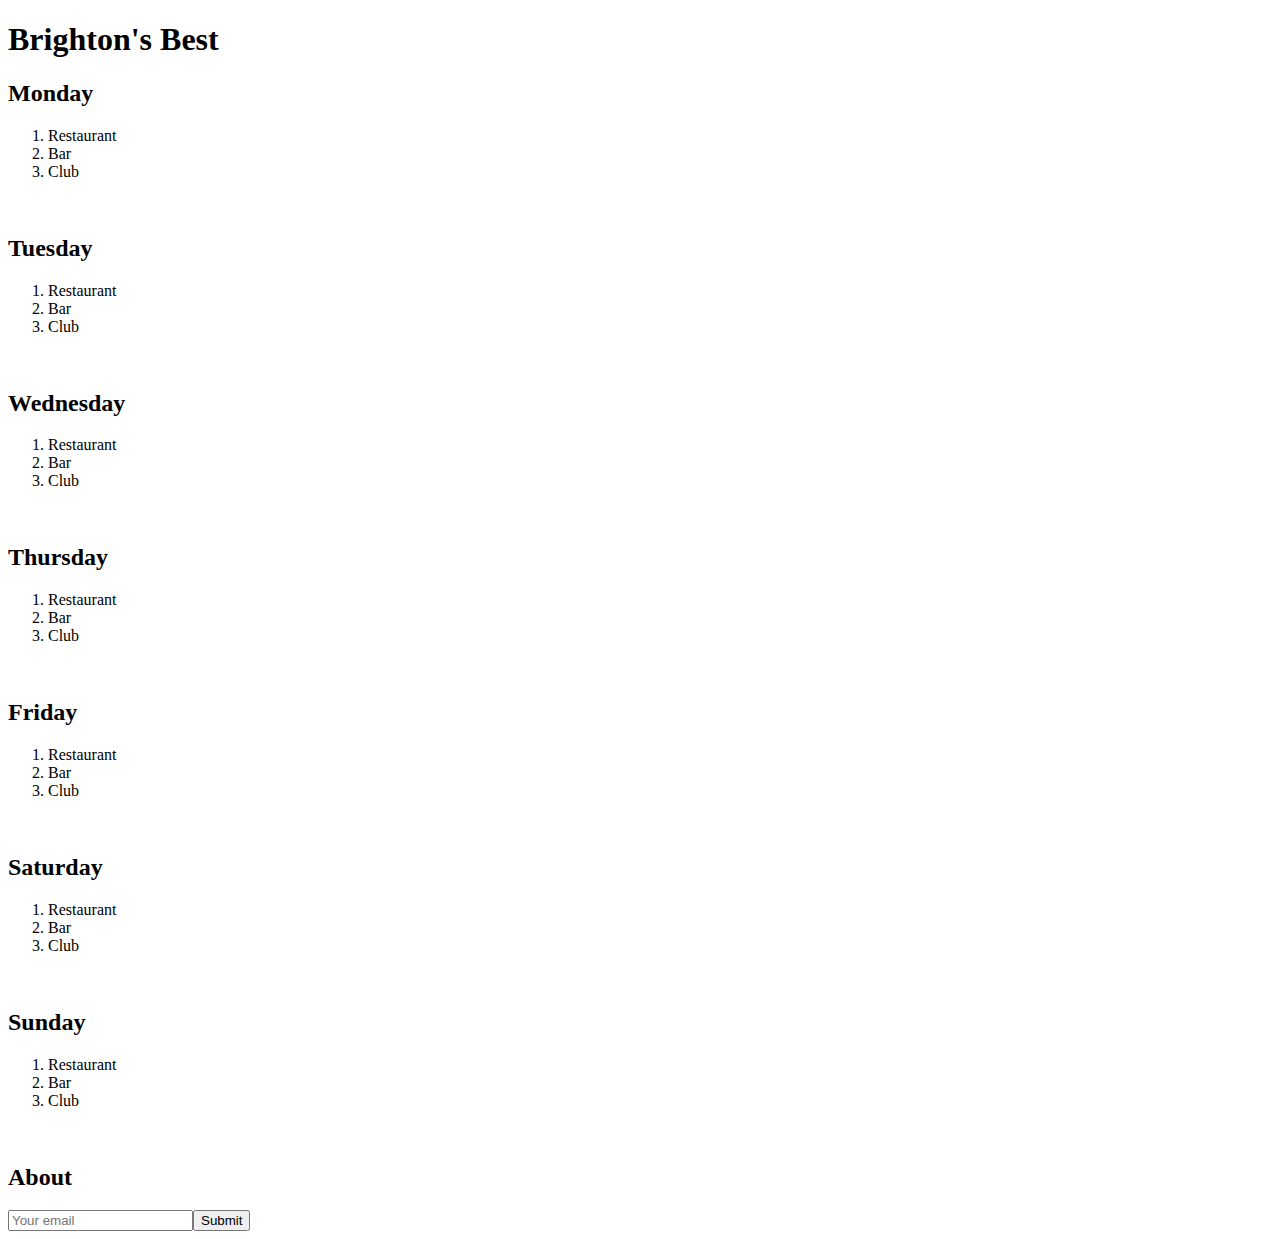
==== index.html @ 7db00dc7 "Update index.html" ====
<!DOCTYPE html>
<html>
<head>
  <title>Brighton's Best</title>
  <link rel="stylesheet" type="text/css" href="css/styles.css">
</head>

<body>
  <div>
    <h1>Brighton's Best</h1>
  </div>

  <div>
    <h2>Monday</h2>

    <ol>
      <li>Restaurant</li>
      <li id="lower">Bar</li>
      <li id="lowest">Club</li>
    </ol>

    <img src=""alt=""

  </div>

  <div>
    <h2>Tuesday</h2>

    <ol>
      <li>Restaurant</li>
      <li id="lower">Bar</li>
      <li id="lowest">Club</li>
    </ol>

    <img src=""alt=""

  </div>

  <div>
    <h2>Wednesday</h2>

    <ol>
      <li>Restaurant</li>
      <li id="lower">Bar</li>
      <li id="lowest">Club</li>
    </ol>

    <img src=""alt=""

  </div>

  <div>
    <h2>Thursday</h2>

    <ol>
      <li>Restaurant</li>
      <li id="lower">Bar</li>
      <li id="lowest">Club</li>
    </ol>

    <img src=""alt=""

  </div>

  <div>
    <h2>Friday</h2>

    <ol>
      <li>Restaurant</li>
      <li id="lower">Bar</li>
      <li id="lowest">Club</li>
    </ol>

    <img src=""alt=""

  </div>

  <div>
    <h2>Saturday</h2>

    <ol>
      <li>Restaurant</li>
      <li id="lower">Bar</li>
      <li id="lowest">Club</li>
    </ol>

    <img src=""alt=""

  </div>

  <div>
    <h2>Sunday</h2>

    <ol>
      <li>Restaurant</li>
      <li id="lower">Bar</li>
      <li id="lowest">Club</li>
    </ol>

    <img src=""alt=""

  </div>

  <div>
    <h2>About</h2>
  </div>

  <div>
    <input type="email" placeholder="Your email"><input type="submit">
  </div>
</body>
</html>
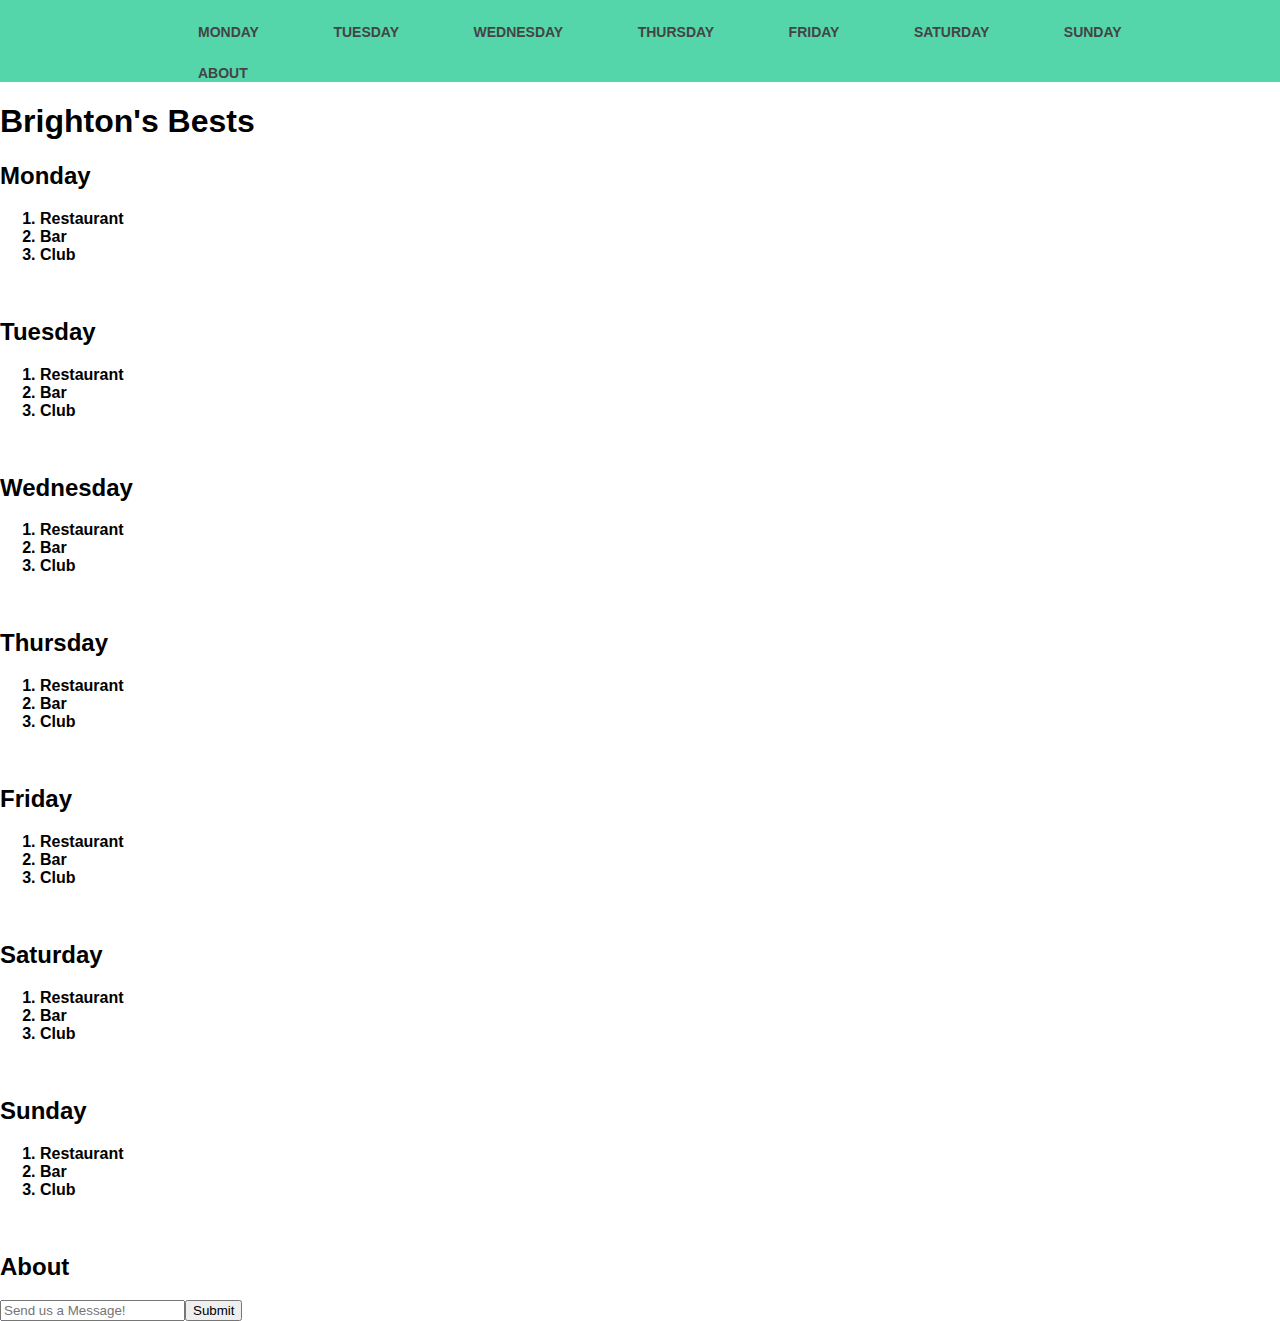
==== commit d79fff39: "Navigation bar" ====
--- a/index.html
+++ b/index.html
@@ -1,16 +1,37 @@
 <!DOCTYPE html>
 <html>
 <head>
-  <title>Brighton's Best</title>
-  <link rel="stylesheet" type="text/css" href="css/styles.css">
+  <title>Brighton's Bests</title>
+<link rel="stylesheet" type="text/css" href="css/styles.css">
+<script src="js/scripts.js"></script>
 </head>
+
+<header>
+    <div class="container">
+      <h1 class="logo"></h1>
+
+      <nav>
+        <ul>
+          <li><a href="#Monday">Monday</a></li>
+          <li><a href="#Tuesday">Tuesday</a></li>
+          <li><a href="#Wednesday">Wednesday</a></li>
+          <li><a href="#Thursday">Thursday</a></li>
+          <li><a href="#Friday">Friday</a></li>
+          <li><a href="#Saturday">Saturday</a></li>
+          <li><a href="#Sunday">Sunday</a></li>
+          <li><a href="#About">About</a></li>
+        </ul>
+      </nav>
+    </div>
+  </header>
 
 <body>
   <div>
-    <h1>Brighton's Best</h1>
+    <h1>Brighton's Bests</h1>
   </div>
 
   <div>
+    <p id="Monday">
     <h2>Monday</h2>
 
     <ol>
@@ -24,6 +45,7 @@
   </div>
 
   <div>
+    <p id="Tuesday">
     <h2>Tuesday</h2>
 
     <ol>
@@ -37,6 +59,7 @@
   </div>
 
   <div>
+    <p id="Wednesday">
     <h2>Wednesday</h2>
 
     <ol>
@@ -50,6 +73,7 @@
   </div>
 
   <div>
+    <p id="Thursday">
     <h2>Thursday</h2>
 
     <ol>
@@ -63,6 +87,7 @@
   </div>
 
   <div>
+    <p id="Friday">
     <h2>Friday</h2>
 
     <ol>
@@ -76,6 +101,7 @@
   </div>
 
   <div>
+    <p id="Saturday">
     <h2>Saturday</h2>
 
     <ol>
@@ -89,6 +115,7 @@
   </div>
 
   <div>
+    <p id="Sunday">
     <h2>Sunday</h2>
 
     <ol>
@@ -102,11 +129,12 @@
   </div>
 
   <div>
+    <p id="About">
     <h2>About</h2>
   </div>
 
   <div>
-    <input type="email" placeholder="Your email"><input type="submit">
+    <input type="Message" placeholder="Send us a Message!"><input type="submit">
   </div>
 </body>
 </html>
--- a/css/styles.css
+++ b/css/styles.css
@@ -0,0 +1,74 @@
+
+
+body {
+	margin: 0;
+	background:white;
+	font-family: 'Work Sans', sans-serif;
+	font-weight: 800;
+}
+
+.container {
+	width: 80%;
+	margin: 0 auto;
+}
+
+header {
+  background: #55d6aa;
+}
+
+header::after {
+  content: '';
+  display: table;
+  clear: both;
+}
+
+.logo {
+  float: left;
+  padding: 10px 0;
+}
+
+nav {
+  float: right;
+}
+
+nav ul {
+  margin: 0;
+  padding: 0;
+  list-style: none;
+}
+
+nav li {
+  display: inline-block;
+  margin-left: 70px;
+  padding-top: 23px;
+
+  position: relative;
+}
+
+nav a {
+  color: #444;
+  text-decoration: none;
+  text-transform: uppercase;
+  font-size: 14px;
+}
+
+nav a:hover {
+  color: #000;
+}
+
+nav a::before {
+  content: '';
+  display: block;
+  height: 5px;
+  background-color: #444;
+
+  position: absolute;
+  top: 0;
+  width: 0%;
+
+  transition: all ease-in-out 250ms;
+}
+
+nav a:hover::before {
+  width: 100%;
+}
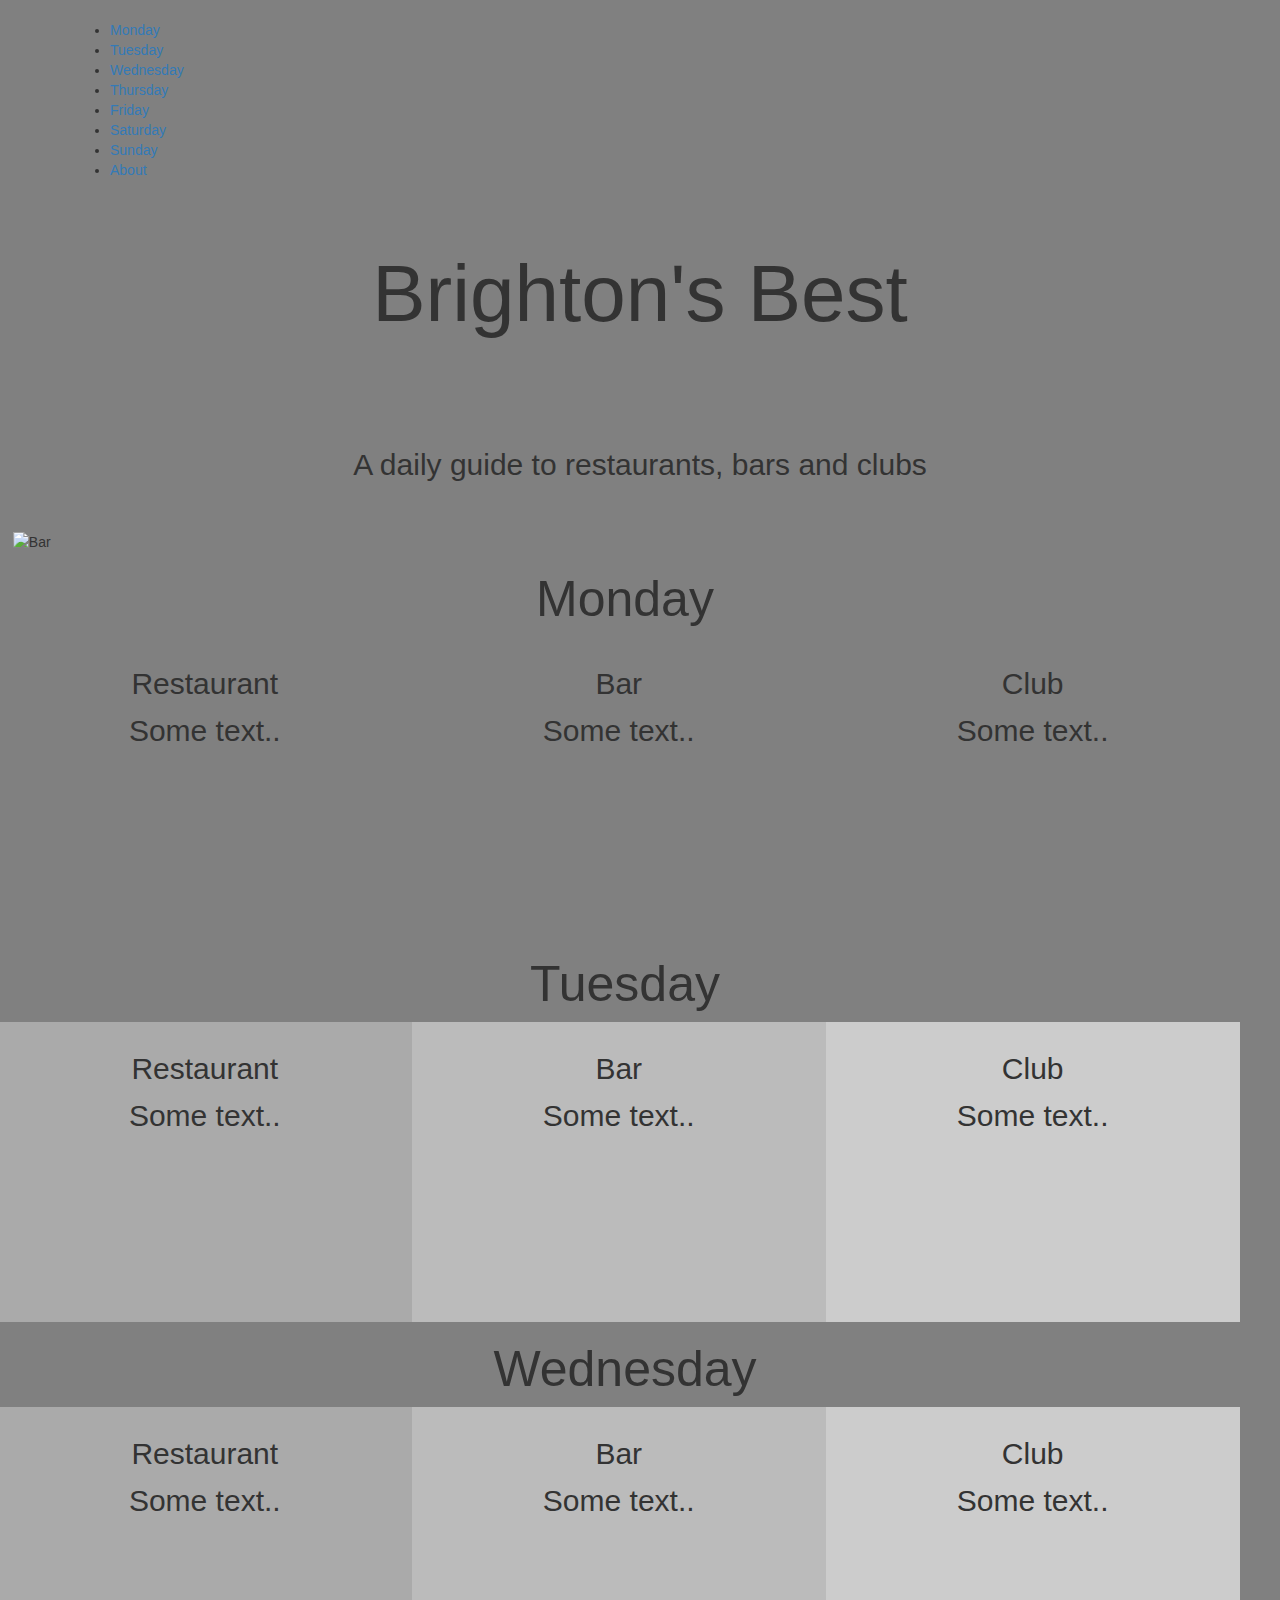
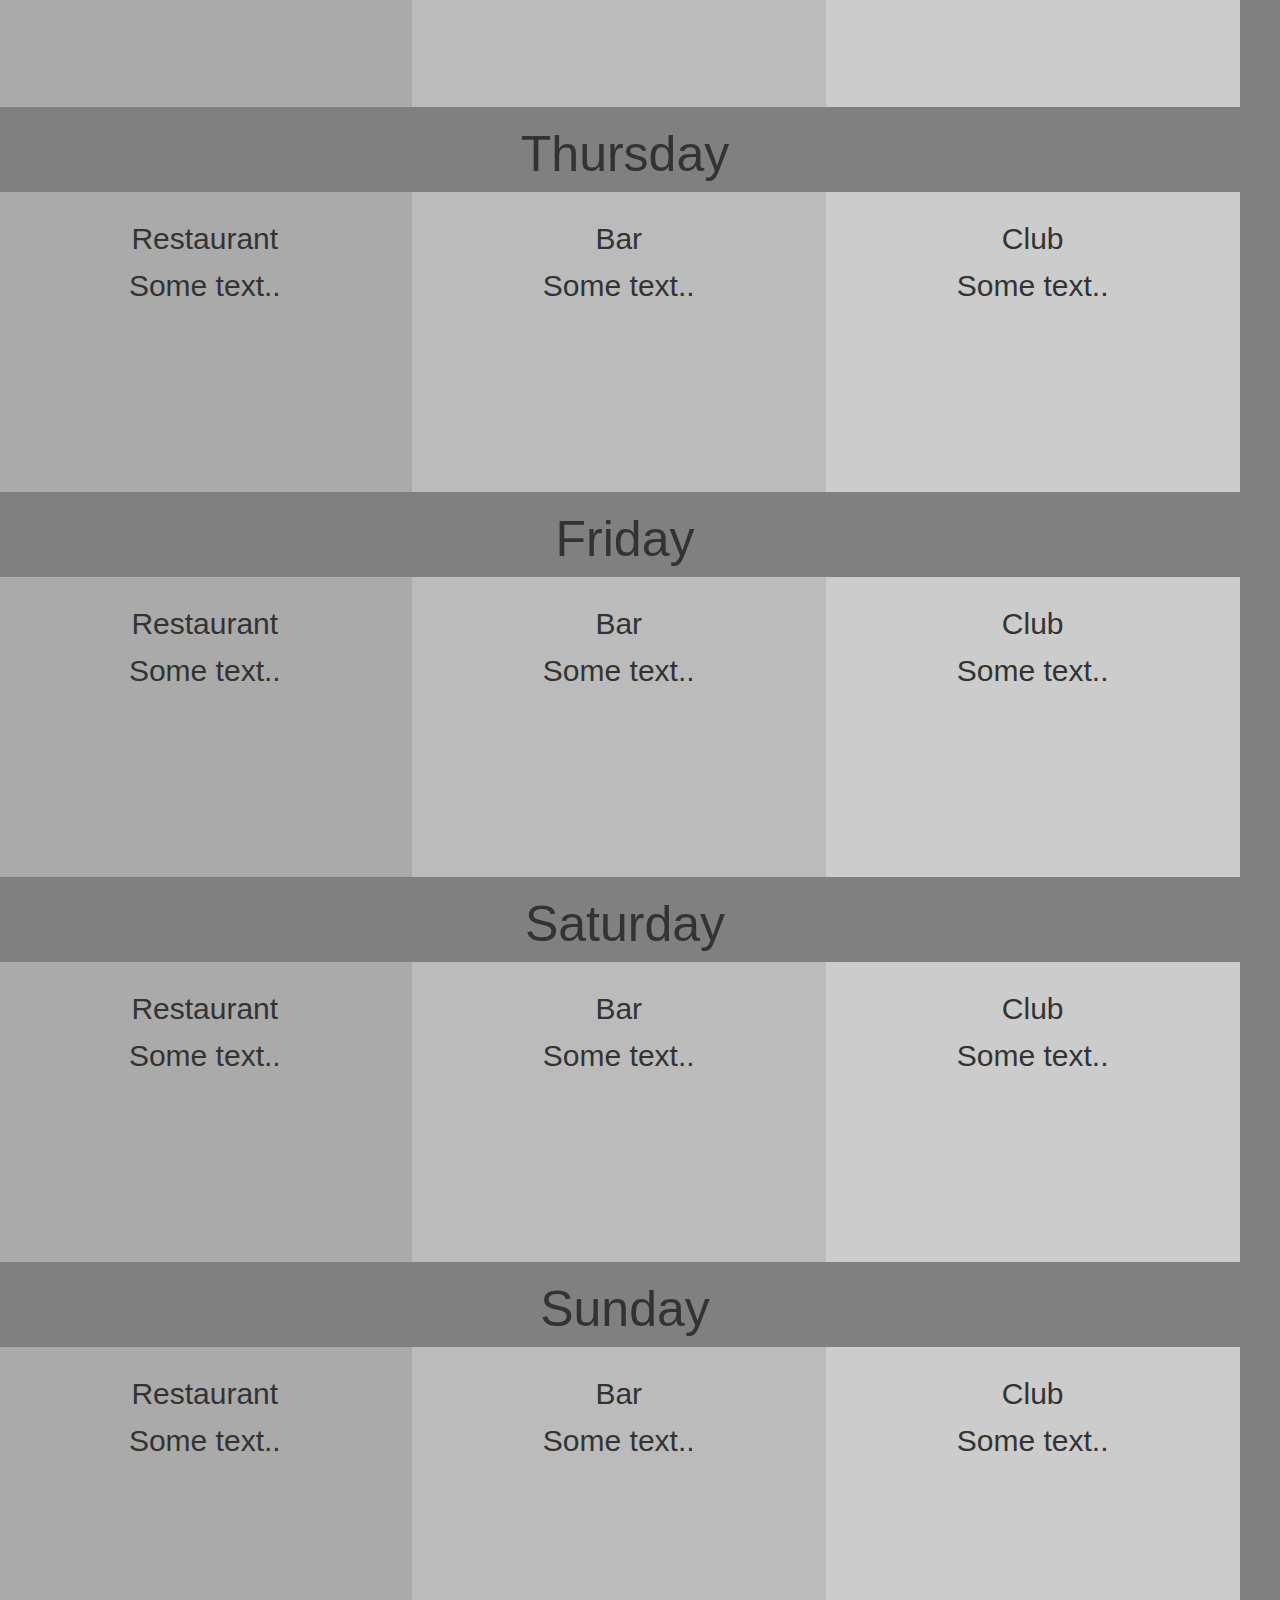
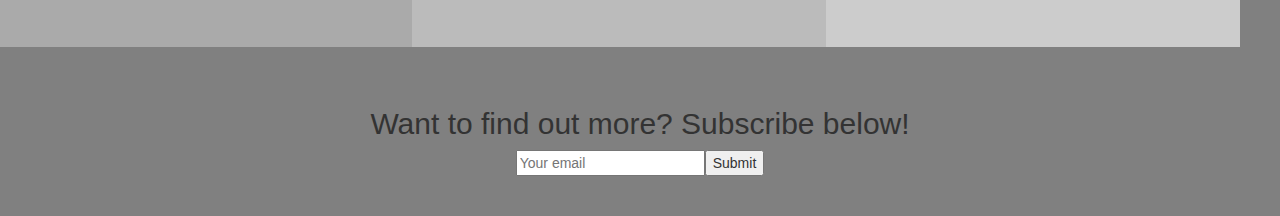
==== commit f2e9458e: "Newest html and css" ====
--- a/index.html
+++ b/index.html
@@ -1,10 +1,6 @@
 <!DOCTYPE html>
+<html lang="en">
 <html>
-<head>
-  <title>Brighton's Bests</title>
-<link rel="stylesheet" type="text/css" href="css/styles.css">
-<script src="js/scripts.js"></script>
-</head>
 
 <header>
     <div class="container">
@@ -25,116 +21,152 @@
     </div>
   </header>
 
+
+<head>
+  <title>Brighton's Daily Guide</title>
+  <meta charset="utf-8">
+  <meta name="viewport" content="width=device-width, initial-scale=1">
+  <link rel="stylesheet" href="https://maxcdn.bootstrapcdn.com/bootstrap/3.4.0/css/bootstrap.min.css">
+  <script src="https://ajax.googleapis.com/ajax/libs/jquery/3.3.1/jquery.min.js"></script>
+  <script src="https://maxcdn.bootstrapcdn.com/bootstrap/3.4.0/js/bootstrap.min.js"></script>
+  <link rel="stylesheet" type="text/css" href="css/style.css">
+</head>
+
 <body>
-  <div>
-    <h1>Brighton's Bests</h1>
+  <div class="container-fluid bg-1 text-center">
+    <h1>Brighton's Best</h1>
   </div>
 
-  <div>
-    <p id="Monday">
-    <h2>Monday</h2>
-
-    <ol>
-      <li>Restaurant</li>
-      <li id="lower">Bar</li>
-      <li id="lowest">Club</li>
-    </ol>
-
-    <img src=""alt=""
-
-  </div>
-
-  <div>
-    <p id="Tuesday">
-    <h2>Tuesday</h2>
-
-    <ol>
-      <li>Restaurant</li>
-      <li id="lower">Bar</li>
-      <li id="lowest">Club</li>
-    </ol>
-
-    <img src=""alt=""
-
-  </div>
-
-  <div>
-    <p id="Wednesday">
-    <h2>Wednesday</h2>
-
-    <ol>
-      <li>Restaurant</li>
-      <li id="lower">Bar</li>
-      <li id="lowest">Club</li>
-    </ol>
-
-    <img src=""alt=""
-
-  </div>
-
-  <div>
-    <p id="Thursday">
-    <h2>Thursday</h2>
-
-    <ol>
-      <li>Restaurant</li>
-      <li id="lower">Bar</li>
-      <li id="lowest">Club</li>
-    </ol>
-
-    <img src=""alt=""
-
-  </div>
-
-  <div>
-    <p id="Friday">
-    <h2>Friday</h2>
-
-    <ol>
-      <li>Restaurant</li>
-      <li id="lower">Bar</li>
-      <li id="lowest">Club</li>
-    </ol>
-
-    <img src=""alt=""
-
-  </div>
-
-  <div>
-    <p id="Saturday">
-    <h2>Saturday</h2>
-
-    <ol>
-      <li>Restaurant</li>
-      <li id="lower">Bar</li>
-      <li id="lowest">Club</li>
-    </ol>
-
-    <img src=""alt=""
-
-  </div>
-
-  <div>
-    <p id="Sunday">
-    <h2>Sunday</h2>
-
-    <ol>
-      <li>Restaurant</li>
-      <li id="lower">Bar</li>
-      <li id="lowest">Club</li>
-    </ol>
-
-    <img src=""alt=""
-
-  </div>
-
-  <div>
-    <p id="About">
-    <h2>About</h2>
-  </div>
-
-  <div>
-    <input type="Message" placeholder="Send us a Message!"><input type="submit">
+  <div class="container-fluid bg-1 text-center">
+    <h2>A daily guide to restaurants, bars and clubs</h2>
   </div>
 </body>
+
+<img src="https://cdn.venuescanner.com/photos/med_71a099450a7f4181f0bca246913ffb4d.jpg" alt="Bar">
+
+<div class="row">
+  <h3>Monday</h3>
+  <p id="Monday">
+      <div class="column" style="background-image: url(https://img.static-bookatable.com/polpo-brighton-1.jpg?id=70a98840b142f3fd6f85bf8ef59168d5.jpg&404=bat2/404-restaurant.jpg&width=600&height=400&scale=both&mode=crop);">
+        <h2>Restaurant</h2>
+        <p>Some text..</p>
+      </div>
+      <div class="column" style="background-image: url(https://media-cdn.tripadvisor.com/media/photo-s/07/b7/d3/da/yes-mash-tun.jpg);">
+        <h2>Bar</h2>
+        <p>Some text..</p>
+      </div>
+      <div class="column" style="background-image: url(https://www.coalitionbrighton.com/media/168761/img_823316-watermarked.jpg);">
+        <h2>Club</h2>
+        <p>Some text..</p>
+      </div>
+    </div>
+
+    <div class="row">
+      <h3>Tuesday</h3>
+      <p id="Tuesday">
+          <div class="column" style="background-color:#aaa;">
+            <h2>Restaurant</h2>
+            <p>Some text..</p>
+          </div>
+          <div class="column" style="background-color:#bbb;">
+            <h2>Bar</h2>
+            <p>Some text..</p>
+          </div>
+          <div class="column" style="background-color:#ccc;">
+            <h2>Club</h2>
+            <p>Some text..</p>
+          </div>
+        </div>
+
+        <div class="row">
+          <h3>Wednesday</h3>
+          <p id="Wednesday">
+              <div class="column" style="background-color:#aaa;">
+                <h2>Restaurant</h2>
+                <p>Some text..</p>
+              </div>
+              <div class="column" style="background-color:#bbb;">
+                <h2>Bar</h2>
+                <p>Some text..</p>
+              </div>
+              <div class="column" style="background-color:#ccc;">
+                <h2>Club</h2>
+                <p>Some text..</p>
+              </div>
+            </div>
+
+            <div class="row">
+              <h3>Thursday</h3>
+              <p id="Thursday">
+                  <div class="column" style="background-color:#aaa;">
+                    <h2>Restaurant</h2>
+                    <p>Some text..</p>
+                  </div>
+                  <div class="column" style="background-color:#bbb;">
+                    <h2>Bar</h2>
+                    <p>Some text..</p>
+                  </div>
+                  <div class="column" style="background-color:#ccc;">
+                    <h2>Club</h2>
+                    <p>Some text..</p>
+                  </div>
+                </div>
+
+                <div class="row">
+                  <h3>Friday</h3>
+                  <p id="Friday">
+                      <div class="column" style="background-color:#aaa;">
+                        <h2>Restaurant</h2>
+                        <p>Some text..</p>
+                      </div>
+                      <div class="column" style="background-color:#bbb;">
+                        <h2>Bar</h2>
+                        <p>Some text..</p>
+                      </div>
+                      <div class="column" style="background-color:#ccc;">
+                        <h2>Club</h2>
+                        <p>Some text..</p>
+                      </div>
+                    </div>
+
+                    <div class="row">
+                      <h3>Saturday</h3>
+                      <p id="Saturday">
+                          <div class="column" style="background-color:#aaa;">
+                            <h2>Restaurant</h2>
+                            <p>Some text..</p>
+                          </div>
+                          <div class="column" style="background-color:#bbb;">
+                            <h2>Bar</h2>
+                            <p>Some text..</p>
+                          </div>
+                          <div class="column" style="background-color:#ccc;">
+                            <h2>Club</h2>
+                            <p>Some text..</p>
+                          </div>
+                        </div>
+
+                        <div class="row">
+                          <h3>Sunday</h3>
+                          <p id="Sunday">
+                              <div class="column" style="background-color:#aaa;">
+                                <h2>Restaurant</h2>
+                                <p>Some text..</p>
+                              </div>
+                              <div class="column" style="background-color:#bbb;">
+                                <h2>Bar</h2>
+                                <p>Some text..</p>
+                              </div>
+                              <div class="column" style="background-color:#ccc;">
+                                <h2>Club</h2>
+                                <p>Some text..</p>
+                              </div>
+                            </div>
+
+<div class="container-fluid bg-1 text-center">
+  <h2>Want to find out more? Subscribe below!</h2>
+
+  <input type="email" placeholder="Your email"><input type="submit">
+</div>
+</body>
 </html>
--- a/css/style.css
+++ b/css/style.css
@@ -0,0 +1,120 @@
+
+body {
+  background-color: gray;
+}
+
+.container-fluid {
+  padding: 40px 50px;
+}
+
+img {
+  width: 100%;
+}
+
+h1 {
+  font-family: arial;
+  font-size: 80px;
+}
+
+h3 {
+  font-size: 50px;
+}
+
+.row {
+  font-size: 30px;
+  text-align: center;
+  width: 100%;
+}
+
+body{
+	margin-left:1%;
+	margin-right: 1%;
+}
+
+.column {
+  float: left;
+  width: 33%;
+  padding: 10px;
+  height: 300px;
+  background-size: contain;
+}
+
+@media screen and (max-width: 600px) {
+  .column {
+    width: 100%;
+  }
+
+
+
+  body {
+  	margin: 0;
+  	background: #222;
+  	font-family: 'Work Sans', sans-serif;
+  	font-weight: 800;
+  }
+
+  .container {
+  	width: 80%;
+  	margin: 0 auto;
+  }
+
+  header {
+    background: #55d6aa;
+  }
+
+  header::after {
+    content: '';
+    display: table;
+    clear: both;
+  }
+
+  .logo {
+    float: left;
+    padding: 10px 0;
+  }
+
+  nav {
+    float: right;
+  }
+
+  nav ul {
+    margin: 0;
+    padding: 0;
+    list-style: none;
+  }
+
+  nav li {
+    display: inline-block;
+    margin-left: 70px;
+    padding-top: 23px;
+
+    position: relative;
+  }
+
+  nav a {
+    color: #444;
+    text-decoration: none;
+    text-transform: uppercase;
+    font-size: 14px;
+  }
+
+  nav a:hover {
+    color: #000;
+  }
+
+  nav a::before {
+    content: '';
+    display: block;
+    height: 5px;
+    background-color: #444;
+
+    position: absolute;
+    top: 0;
+    width: 0%;
+
+    transition: all ease-in-out 250ms;
+  }
+
+  nav a:hover::before {
+    width: 100%;
+  }
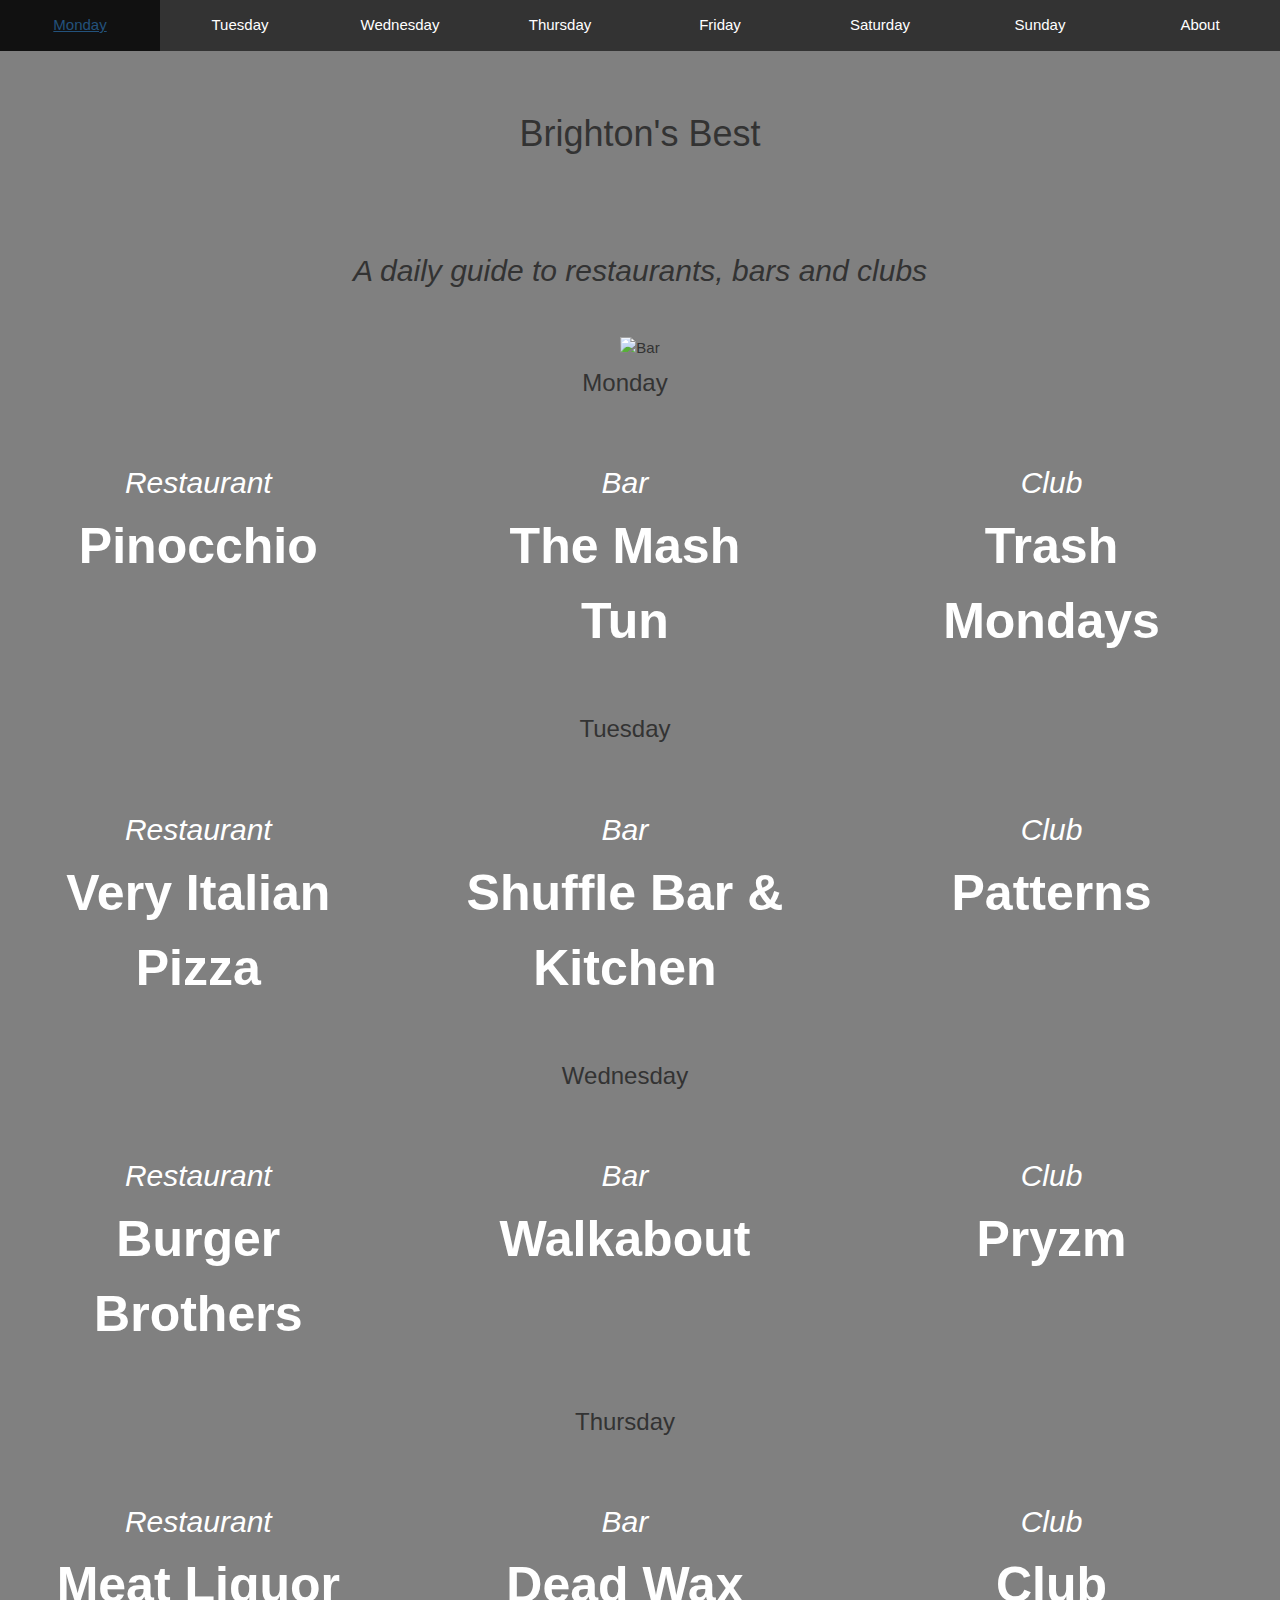
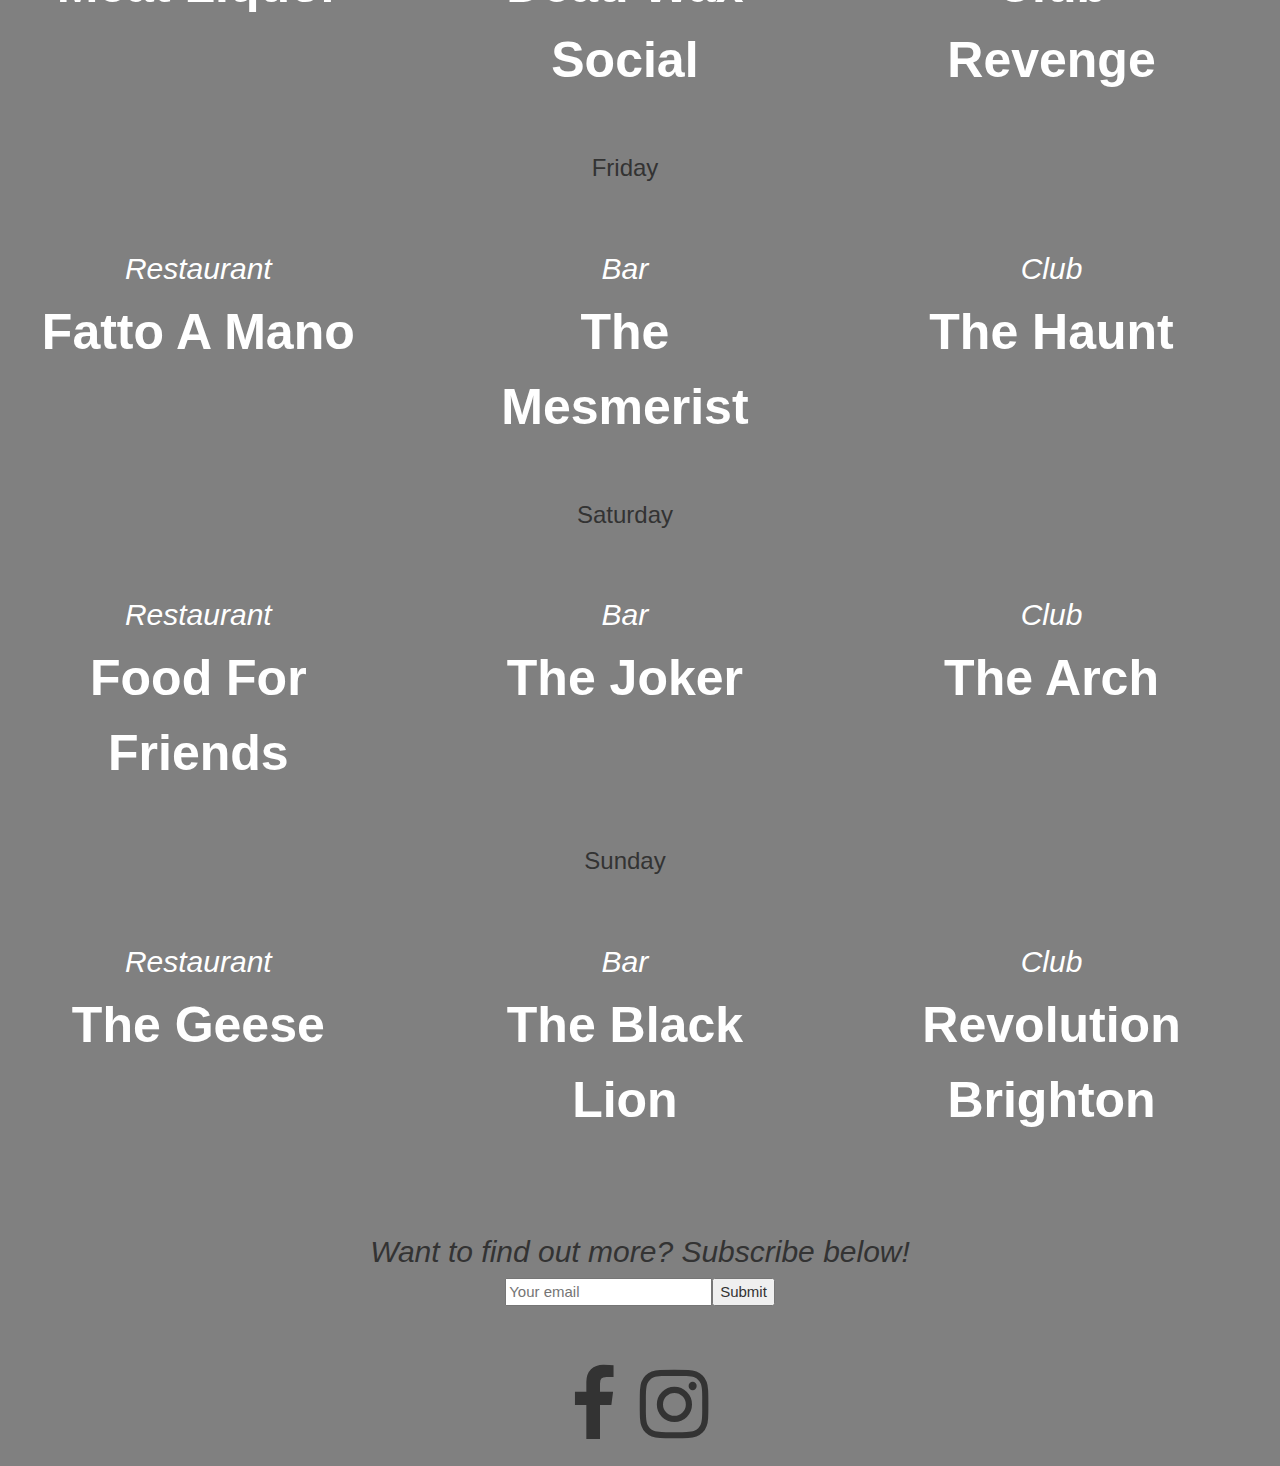
==== commit 70962493: "Final" ====
--- a/index.html
+++ b/index.html
@@ -3,33 +3,34 @@
 <html>
 
 <header>
-    <div class="container">
-      <h1 class="logo"></h1>
 
-      <nav>
-        <ul>
-          <li><a href="#Monday">Monday</a></li>
-          <li><a href="#Tuesday">Tuesday</a></li>
-          <li><a href="#Wednesday">Wednesday</a></li>
-          <li><a href="#Thursday">Thursday</a></li>
-          <li><a href="#Friday">Friday</a></li>
-          <li><a href="#Saturday">Saturday</a></li>
-          <li><a href="#Sunday">Sunday</a></li>
-          <li><a href="#About">About</a></li>
-        </ul>
-      </nav>
+  <div class="heading">
+    <div class="nav">
+      <ul>
+        <li><a href="#Monday">Monday</a></li>
+        <li><a href="#Tuesday">Tuesday</a></li>
+        <li><a href="#Wednesday">Wednesday</a></li>
+        <li><a href="#Thursday">Thursday</a></li>
+        <li><a href="#Friday">Friday</a></li>
+        <li><a href="#Saturday">Saturday</a></li>
+        <li><a href="#Sunday">Sunday</a></li>
+        <li><a href="about.html">About</a></li>
+      </ul>
     </div>
-  </header>
+  </div>
 
+</header>
 
 <head>
   <title>Brighton's Daily Guide</title>
+
   <meta charset="utf-8">
   <meta name="viewport" content="width=device-width, initial-scale=1">
   <link rel="stylesheet" href="https://maxcdn.bootstrapcdn.com/bootstrap/3.4.0/css/bootstrap.min.css">
   <script src="https://ajax.googleapis.com/ajax/libs/jquery/3.3.1/jquery.min.js"></script>
   <script src="https://maxcdn.bootstrapcdn.com/bootstrap/3.4.0/js/bootstrap.min.js"></script>
-  <link rel="stylesheet" type="text/css" href="css/style.css">
+  <link rel="stylesheet" type="text/css" href="css/styles.css">
+<link rel="stylesheet" href="https://www.w3schools.com/w3css/4/w3.css">
 </head>
 
 <body>
@@ -40,133 +41,147 @@
   <div class="container-fluid bg-1 text-center">
     <h2>A daily guide to restaurants, bars and clubs</h2>
   </div>
-</body>
 
-<img src="https://cdn.venuescanner.com/photos/med_71a099450a7f4181f0bca246913ffb4d.jpg" alt="Bar">
 
-<div class="row">
-  <h3>Monday</h3>
-  <p id="Monday">
-      <div class="column" style="background-image: url(https://img.static-bookatable.com/polpo-brighton-1.jpg?id=70a98840b142f3fd6f85bf8ef59168d5.jpg&404=bat2/404-restaurant.jpg&width=600&height=400&scale=both&mode=crop);">
+  <img src="https://cdn.venuescanner.com/photos/med_71a099450a7f4181f0bca246913ffb4d.jpg" alt="Bar">
+
+
+
+  <div class="row">
+    <h3>Monday</h3>
+    <p id="Monday">
+      <div class="w3-hover-grayscale column" style="background-image: url(https://img.static-bookatable.com/polpo-brighton-1.jpg?id=70a98840b142f3fd6f85bf8ef59168d5.jpg&404=bat2/404-restaurant.jpg&width=600&height=400&scale=both&mode=crop);">
         <h2>Restaurant</h2>
-        <p>Some text..</p>
+        <a href="https://www.pinocchio.co.uk/" target="_blank">Pinocchio</a>
       </div>
-      <div class="column" style="background-image: url(https://media-cdn.tripadvisor.com/media/photo-s/07/b7/d3/da/yes-mash-tun.jpg);">
+
+      <div class="w3-hover-grayscale column" style="background-image: url(https://media-cdn.tripadvisor.com/media/photo-s/07/b7/d3/da/yes-mash-tun.jpg);">
         <h2>Bar</h2>
-        <p>Some text..</p>
+        <a href="https://www.mashtun.pub" target="_blank">The Mash Tun</a>
       </div>
-      <div class="column" style="background-image: url(https://www.coalitionbrighton.com/media/168761/img_823316-watermarked.jpg);">
+
+      <div class="w3-hover-grayscale column" style="background-image: url(https://www.coalitionbrighton.com/media/168761/img_823316-watermarked.jpg);">
         <h2>Club</h2>
-        <p>Some text..</p>
+        <a href="https://www.coalitionbrighton.com/" target="_blank">Trash Mondays</a>
       </div>
     </div>
 
     <div class="row">
       <h3>Tuesday</h3>
       <p id="Tuesday">
-          <div class="column" style="background-color:#aaa;">
+        <div class="w3-hover-grayscale column" style="background-image: url(https://media-cdn.tripadvisor.com/media/photo-s/0f/61/04/8e/20170521-192103-largejpg.jpg);">
+          <h2>Restaurant</h2>
+          <a href="http://pizzavip.co.uk" target="_blank">Very Italian Pizza</a>
+        </div>
+        <div class="w3-hover-grayscale column" style="background-image: url(http://www.theshufflebar.co.uk/images/backgrounds/08.jpg);">
+          <h2>Bar</h2>
+          <a href="http://www.theshufflebar.co.uk" target="blank">Shuffle Bar & Kitchen</a>
+        </div>
+        <div class="w3-hover-grayscale column" style="background-image: url(http://patternsbrighton.com/wp-content/uploads/2017/03/patterns-launch-high-res-83.jpg);">
+          <h2>Club</h2>
+          <a href="http://patternsbrighton.com" target="blank">Patterns</a>
+        </div>
+      </div>
+
+      <div class="row">
+        <h3>Wednesday</h3>
+        <p id="Wednesday">
+          <div class="w3-hover-grayscale column" style="background-image: url(https://mk0restaurantsbkd2xc.kinstacdn.com/wp-content/uploads/2017/10/BUrger_Brothers_pulled_pork_credit_BB_facebook.jpg);">
             <h2>Restaurant</h2>
-            <p>Some text..</p>
+            <a href="https://www.facebook.com/burgerbrothersbrighton/" target="blank">Burger Brothers</a>
           </div>
-          <div class="column" style="background-color:#bbb;">
+          <div class="w3-hover-grayscale column" style="background-image: url(https://c8.alamy.com/comp/ET7E19/a-bar-the-walkabout-pub-in-west-street-brighton-picture-by-james-boardman-ET7E19.jpg);">
             <h2>Bar</h2>
-            <p>Some text..</p>
+            <a href="https://www.walkaboutbars.co.uk/venues/brighton" target="blank">Walkabout</a>
           </div>
-          <div class="column" style="background-color:#ccc;">
+          <div class="w3-hover-grayscale column" style="background-image: url(https://media-cdn.tripadvisor.com/media/photo-s/0b/0e/a6/7c/new-york-disco-room.jpg);">
             <h2>Club</h2>
-            <p>Some text..</p>
+            <a href="https://www.pryzm.co.uk/brighton" target="blank">Pryzm</a>
           </div>
         </div>
 
         <div class="row">
-          <h3>Wednesday</h3>
-          <p id="Wednesday">
-              <div class="column" style="background-color:#aaa;">
+          <h3>Thursday</h3>
+          <p id="Thursday">
+            <div class="w3-hover-grayscale column" style="background-image: url(https://static.designmynight.com/uploads/2015/09/meatliq-brighton-2-optimised.jpg);">
+              <h2>Restaurant</h2>
+              <a href="https://meatliquor.com/restaurant/meatliquor-brighton/" target="blank">Meat Liquor</a>
+            </div>
+            <div class="w3-hover-grayscale column" style="background-image: url(http://farm2.static.flickr.com/1680/24008227933_bf2b5b6854.jpg);">
+              <h2>Bar</h2>
+              <a href="https://www.deadwaxsocial.pub/" target="blank">Dead Wax Social</a>
+            </div>
+            <div class="w3-hover-grayscale column" style="background-image: url(https://www.plummer-parsons.co.uk/sites/www.plummer-parsons.co.uk/files/images/revenge-brighton.png);">
+              <h2>Club</h2>
+              <a href="https://www.revenge.co.uk/" target="blank">Club Revenge</a>
+            </div>
+          </div>
+
+          <div class="row">
+            <h3>Friday</h3>
+            <p id="Friday">
+              <div class="w3-hover-grayscale column" style="background-image: url(https://www.fattoamanopizza.com/wp-content/uploads/2018/07/fatto-a-mano-central-brighton-pizzeria-location-pizza-north-laine-600x458.jpg);">
                 <h2>Restaurant</h2>
-                <p>Some text..</p>
+                <a href="https://www.facebook.com/burgerbrothersbrighton/" target="blank">Fatto A Mano</a>
               </div>
-              <div class="column" style="background-color:#bbb;">
+              <div class="w3-hover-grayscale column" style="background-image: url(http://www.redspottedhanky.com/images/2457/original/mesmerist-3.jpg)">
                 <h2>Bar</h2>
-                <p>Some text..</p>
+                <a href="https://www.mesmerist.pub/" target="blank">The Mesmerist</a>
               </div>
-              <div class="column" style="background-color:#ccc;">
+              <div class="w3-hover-grayscale column" style="background-image: url(https://www.native.fm/uploads/venue/5abb9ddc85748.jpg);">
                 <h2>Club</h2>
-                <p>Some text..</p>
+                <a href="https://www.thehauntbrighton.co.uk/" target="blank">The Haunt</a>
               </div>
             </div>
 
             <div class="row">
-              <h3>Thursday</h3>
-              <p id="Thursday">
-                  <div class="column" style="background-color:#aaa;">
+              <h3>Saturday</h3>
+              <p id="Saturday">
+                <div class="w3-hover-grayscale column" style="background-image: url(https://media-cdn.tripadvisor.com/media/photo-s/0b/a1/77/46/food-for-friends-at-night.jpg);">
+                  <h2>Restaurant</h2>
+                  <a href="https://www.foodforfriends.com/" target="blank">Food For Friends</a>
+                </div>
+                <div class="w3-hover-grayscale column" style="background-image: url(https://media-cdn.tripadvisor.com/media/photo-s/10/ea/5c/61/the-joker-brighton.jpg);">
+                  <h2>Bar</h2>
+                  <a href="http://www.thejokerbrighton.com/"target="blank">The Joker</a>
+                </div>
+                <div class="w3-hover-grayscale column" style="background-image: url(https://www.decodedmagazine.com/wp-content/uploads/2015/02/Audio-3-Custom.jpg);">
+                  <h2>Club</h2>
+                  <a href="https://thearch.club/" target="blank">The Arch</a>
+                </div>
+              </div>
+
+              <div class="row">
+                <h3>Sunday</h3>
+                <p id="Sunday">
+                  <div class="w3-hover-grayscale column" style="background-image: url(http://www.manchestersfinest.com/wp-content/uploads/2017/05/refuge-roast-platter.jpg);">
                     <h2>Restaurant</h2>
-                    <p>Some text..</p>
+                    <a href="https://thegeesebrighton.com/" target="blank">The Geese</a>
                   </div>
-                  <div class="column" style="background-color:#bbb;">
+                  <div class="w3-hover-grayscale column" style="background-image: url(https://static1.squarespace.com/static/59edf3e6bce1765f11381f10/t/5c45c271c74c5024874ee0bc/1548075649722/The_Black_Lion_29_11_18-13.jpg);">
                     <h2>Bar</h2>
-                    <p>Some text..</p>
+                    <a href="https://www.blacklion.pub/" target="blank">The Black Lion</a>
                   </div>
-                  <div class="column" style="background-color:#ccc;">
+                  <div class="w3-hover-grayscale column" style="background-image: url(https://img.tagvenue.com/resize/b3/5d/fit-535-358_widen-640;8766-rum-attic-room.jpg);">
                     <h2>Club</h2>
-                    <p>Some text..</p>
+                    <a href="https://www.revolution-bars.co.uk/bar/brighton/" target="blank">Revolution Brighton</a>
                   </div>
                 </div>
 
-                <div class="row">
-                  <h3>Friday</h3>
-                  <p id="Friday">
-                      <div class="column" style="background-color:#aaa;">
-                        <h2>Restaurant</h2>
-                        <p>Some text..</p>
-                      </div>
-                      <div class="column" style="background-color:#bbb;">
-                        <h2>Bar</h2>
-                        <p>Some text..</p>
-                      </div>
-                      <div class="column" style="background-color:#ccc;">
-                        <h2>Club</h2>
-                        <p>Some text..</p>
-                      </div>
-                    </div>
+                <div class="container-fluid bg-1 text-center">
+                  <p id="Want to find out more? Subscribe below!">
 
-                    <div class="row">
-                      <h3>Saturday</h3>
-                      <p id="Saturday">
-                          <div class="column" style="background-color:#aaa;">
-                            <h2>Restaurant</h2>
-                            <p>Some text..</p>
-                          </div>
-                          <div class="column" style="background-color:#bbb;">
-                            <h2>Bar</h2>
-                            <p>Some text..</p>
-                          </div>
-                          <div class="column" style="background-color:#ccc;">
-                            <h2>Club</h2>
-                            <p>Some text..</p>
-                          </div>
-                        </div>
+                    <h2>Want to find out more? Subscribe below!</h2>
 
-                        <div class="row">
-                          <h3>Sunday</h3>
-                          <p id="Sunday">
-                              <div class="column" style="background-color:#aaa;">
-                                <h2>Restaurant</h2>
-                                <p>Some text..</p>
-                              </div>
-                              <div class="column" style="background-color:#bbb;">
-                                <h2>Bar</h2>
-                                <p>Some text..</p>
-                              </div>
-                              <div class="column" style="background-color:#ccc;">
-                                <h2>Club</h2>
-                                <p>Some text..</p>
-                              </div>
-                            </div>
+                    <input type="email" placeholder="Your email"><input type="submit">
+                  </div>
 
-<div class="container-fluid bg-1 text-center">
-  <h2>Want to find out more? Subscribe below!</h2>
+                  <div class="links">
+                    <link rel="stylesheet" href="https://cdnjs.cloudflare.com/ajax/libs/font-awesome/4.7.0/css/font-awesome.min.css">
 
-  <input type="email" placeholder="Your email"><input type="submit">
-</div>
-</body>
-</html>
+                    <a href="https://www.facebook.com" target="blank" class="fa fa-facebook"></a>
+                    <a href="https://www.instagram.com" target="blank" class="fa fa-instagram"></a>
+                  </div>
+
+                </body>
+                </html>
--- a/css/styles.css
+++ b/css/styles.css
@@ -0,0 +1,112 @@
+html {
+  scroll-behavior: smooth;
+}
+
+body{
+	padding-top: 5%;
+	text-align: center;
+  background-color: gray;
+}
+
+.nav {
+	overflow: hidden;
+	background-color: #333;
+	position: fixed;
+	top: 0;
+	left: 0;
+	width: 100%;
+}
+ul {
+  list-style-type: none;
+  margin: 0;
+  padding: 0;
+  overflow: hidden;
+  background-color: #333;
+}
+
+li {
+  float: left;
+  width: 12.5%;
+}
+
+li a {
+  display: block;
+  color: white;
+  text-align: center;
+  padding: 14px 16px;
+}
+
+li a:hover {
+  background-color: #111;
+}
+
+.container-fluid {
+  padding: 40px 50px;
+}
+
+img {
+  width: 100%;
+}
+
+h2 {
+  font-style: italic;
+}
+
+.links{
+  font-size: 80px;
+}
+
+.row {
+  font-size: 50px;
+  font-weight: bold;
+  width: 100%;
+}
+
+.column {
+  float: left;
+  width: 33.33%;
+  padding: 50px;
+  height: 300px;
+  background-size: contain;
+  color: white;
+  align-items: stretch;
+}
+
+@media screen and (max-width: 600px) {
+  .column {
+    width: 100%;
+  }
+
+  body {
+  	margin: 0;
+  	background: #222;
+    font-family: 'Work Sans', sans-serif;
+    font-weight: 800;
+  }
+
+  .container {
+  	width: 80%;
+  	margin: 0 auto;
+  }
+
+  .fa {
+    padding: 150px;
+    font-size: 150px;
+    width: 150px;
+    text-align: center;
+    text-decoration: none;
+  }
+
+  .fa:hover {
+    opacity: 0.7;
+  }
+
+  .fa-facebook {
+    background: #3B5998;
+    color: white;
+  }
+
+  .fa-instagram {
+    background: #55ACEE;
+    color: white;
+  }
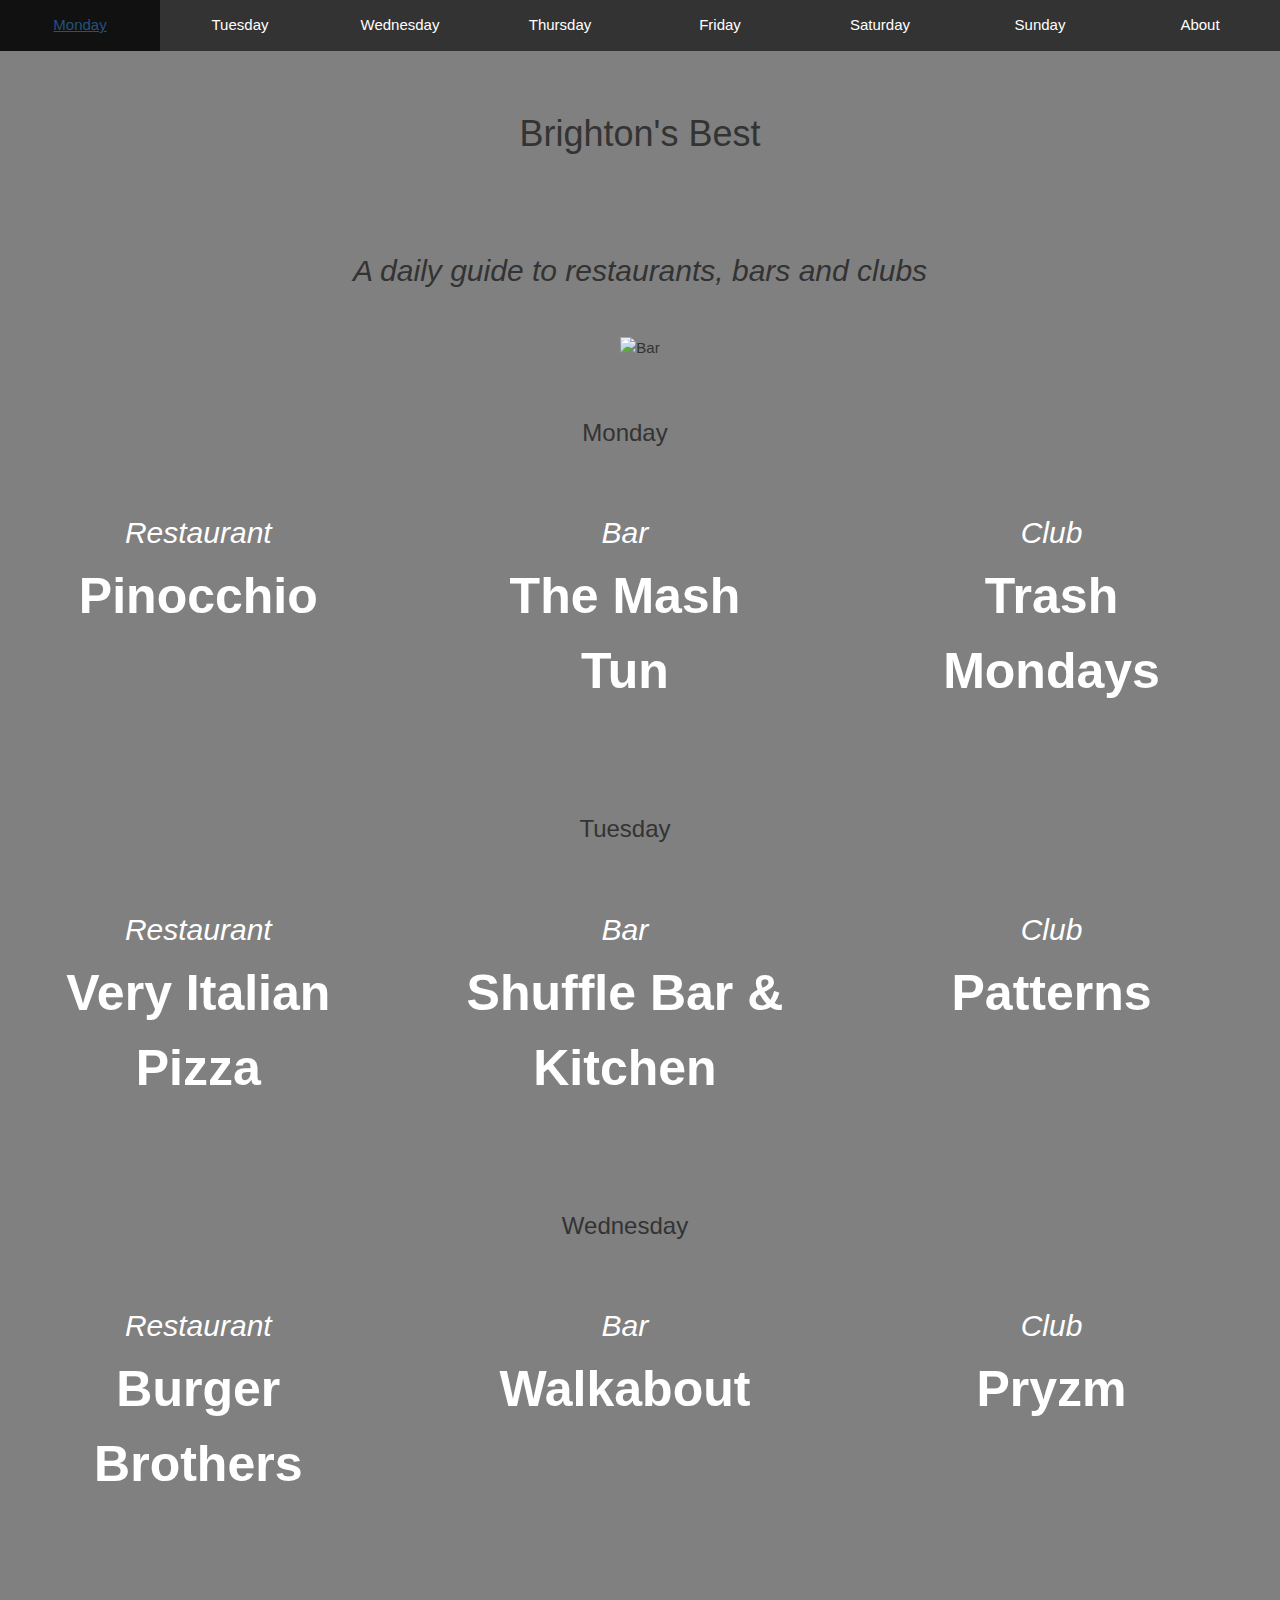
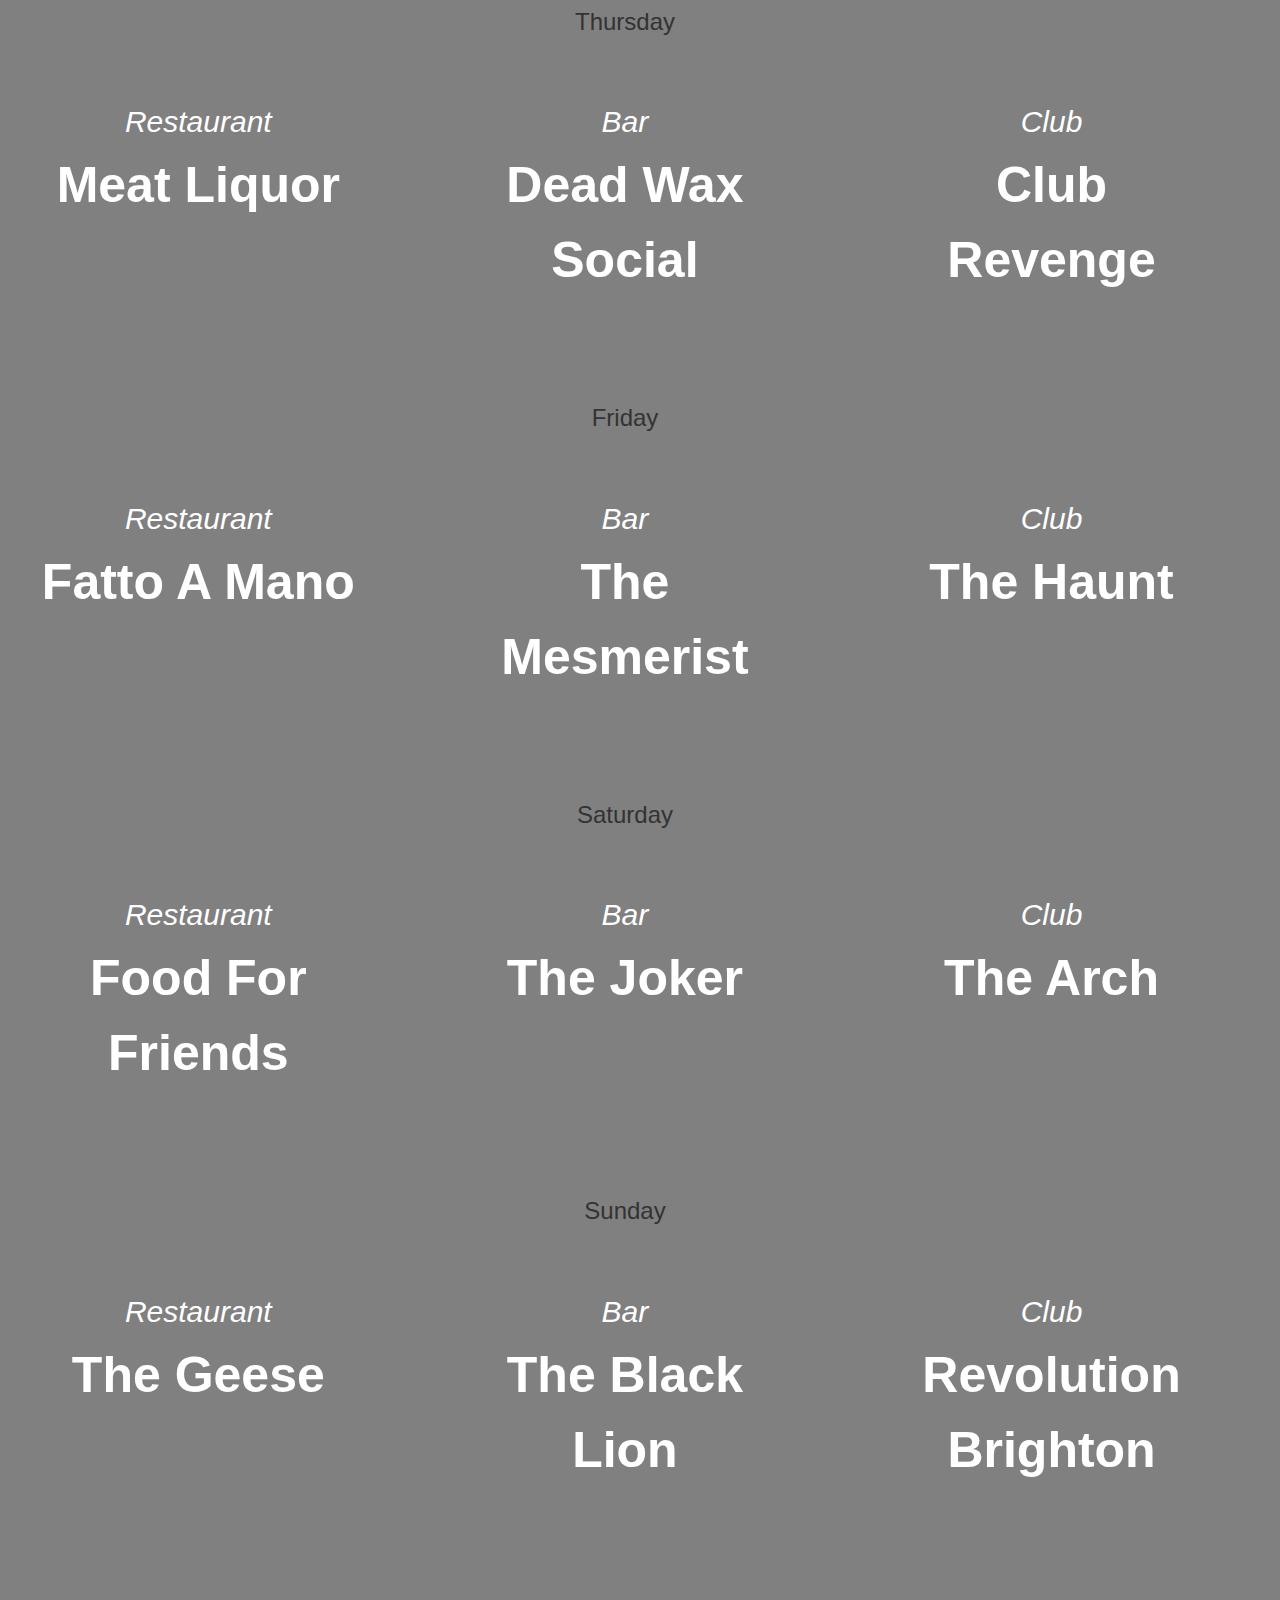
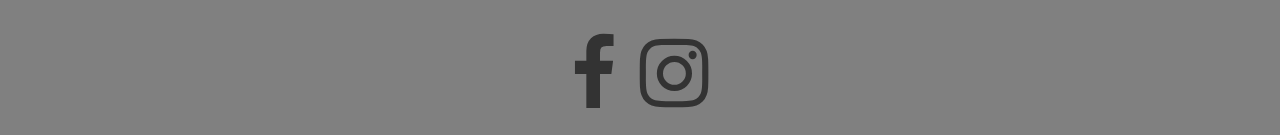
==== commit cc08c385: "Final" ====
--- a/index.html
+++ b/index.html
@@ -1,187 +1,186 @@
 <!DOCTYPE html>
 <html lang="en">
 <html>
-
 <header>
 
-  <div class="heading">
-    <div class="nav">
-      <ul>
-        <li><a href="#Monday">Monday</a></li>
-        <li><a href="#Tuesday">Tuesday</a></li>
-        <li><a href="#Wednesday">Wednesday</a></li>
-        <li><a href="#Thursday">Thursday</a></li>
-        <li><a href="#Friday">Friday</a></li>
-        <li><a href="#Saturday">Saturday</a></li>
-        <li><a href="#Sunday">Sunday</a></li>
-        <li><a href="about.html">About</a></li>
-      </ul>
+    <div class="heading">
+      <div class="nav">
+        <ul>
+          <li><a href="#Monday">Monday</a></li>
+          <li><a href="#Tuesday">Tuesday</a></li>
+          <li><a href="#Wednesday">Wednesday</a></li>
+          <li><a href="#Thursday">Thursday</a></li>
+          <li><a href="#Friday">Friday</a></li>
+          <li><a href="#Saturday">Saturday</a></li>
+          <li><a href="#Sunday">Sunday</a></li>
+          <li><a href="about.html">About</a></li>
+        </ul>
+      </div>
     </div>
-  </div>
 
-</header>
+  </header>
 
-<head>
-  <title>Brighton's Daily Guide</title>
+  <head>
 
-  <meta charset="utf-8">
-  <meta name="viewport" content="width=device-width, initial-scale=1">
-  <link rel="stylesheet" href="https://maxcdn.bootstrapcdn.com/bootstrap/3.4.0/css/bootstrap.min.css">
-  <script src="https://ajax.googleapis.com/ajax/libs/jquery/3.3.1/jquery.min.js"></script>
-  <script src="https://maxcdn.bootstrapcdn.com/bootstrap/3.4.0/js/bootstrap.min.js"></script>
-  <link rel="stylesheet" type="text/css" href="css/styles.css">
-<link rel="stylesheet" href="https://www.w3schools.com/w3css/4/w3.css">
-</head>
+    <title>Brighton's Daily Guide</title>
 
-<body>
-  <div class="container-fluid bg-1 text-center">
-    <h1>Brighton's Best</h1>
-  </div>
+    <meta charset="utf-8">
+    <meta name="viewport" content="width=device-width, initial-scale=1">
+    <link rel="stylesheet" href="https://maxcdn.bootstrapcdn.com/bootstrap/3.4.0/css/bootstrap.min.css">
+    <script src="https://ajax.googleapis.com/ajax/libs/jquery/3.3.1/jquery.min.js"></script>
+    <script src="https://maxcdn.bootstrapcdn.com/bootstrap/3.4.0/js/bootstrap.min.js"></script>
+    <link rel="stylesheet" type="text/css" href="css/styles.css">
+  <link rel="stylesheet" href="https://www.w3schools.com/w3css/4/w3.css">
+  </head>
 
-  <div class="container-fluid bg-1 text-center">
-    <h2>A daily guide to restaurants, bars and clubs</h2>
-  </div>
+  <body>
+    <div class="container-fluid bg-1 text-center">
+      <div class="apple">
+      <h1>Brighton's Best</h1>
+      </div>
+    </div>
+
+    <div class="container-fluid bg-1 text-center">
+      <h2>A daily guide to restaurants, bars and clubs</h2>
+    </div>
 
 
-  <img src="https://cdn.venuescanner.com/photos/med_71a099450a7f4181f0bca246913ffb4d.jpg" alt="Bar">
+    <img src="https://cdn.venuescanner.com/photos/med_71a099450a7f4181f0bca246913ffb4d.jpg" alt="Bar">
 
 
 
-  <div class="row">
-    <h3>Monday</h3>
-    <p id="Monday">
-      <div class="w3-hover-grayscale column" style="background-image: url(https://img.static-bookatable.com/polpo-brighton-1.jpg?id=70a98840b142f3fd6f85bf8ef59168d5.jpg&404=bat2/404-restaurant.jpg&width=600&height=400&scale=both&mode=crop);">
-        <h2>Restaurant</h2>
-        <a href="https://www.pinocchio.co.uk/" target="_blank">Pinocchio</a>
-      </div>
+    <div class="row">
+      <p id="Monday" class="padding">
+      <h3>Monday</h3>
 
-      <div class="w3-hover-grayscale column" style="background-image: url(https://media-cdn.tripadvisor.com/media/photo-s/07/b7/d3/da/yes-mash-tun.jpg);">
-        <h2>Bar</h2>
-        <a href="https://www.mashtun.pub" target="_blank">The Mash Tun</a>
-      </div>
+        <div class="w3-hover-grayscale column" style="background-image: url(https://img.static-bookatable.com/polpo-brighton-1.jpg?id=70a98840b142f3fd6f85bf8ef59168d5.jpg&404=bat2/404-restaurant.jpg&width=600&height=400&scale=both&mode=crop);">
+          <h2>Restaurant</h2>
+          <a href="https://www.pinocchio.co.uk/" target="_blank">Pinocchio</a>
+        </div>
 
-      <div class="w3-hover-grayscale column" style="background-image: url(https://www.coalitionbrighton.com/media/168761/img_823316-watermarked.jpg);">
-        <h2>Club</h2>
-        <a href="https://www.coalitionbrighton.com/" target="_blank">Trash Mondays</a>
-      </div>
-    </div>
+        <div class="w3-hover-grayscale column" style="background-image: url(https://media-cdn.tripadvisor.com/media/photo-s/07/b7/d3/da/yes-mash-tun.jpg);">
+          <h2>Bar</h2>
+          <a href="https://www.mashtun.pub" target="_blank">The Mash Tun</a>
+        </div>
 
-    <div class="row">
-      <h3>Tuesday</h3>
-      <p id="Tuesday">
-        <div class="w3-hover-grayscale column" style="background-image: url(https://media-cdn.tripadvisor.com/media/photo-s/0f/61/04/8e/20170521-192103-largejpg.jpg);">
-          <h2>Restaurant</h2>
-          <a href="http://pizzavip.co.uk" target="_blank">Very Italian Pizza</a>
-        </div>
-        <div class="w3-hover-grayscale column" style="background-image: url(http://www.theshufflebar.co.uk/images/backgrounds/08.jpg);">
-          <h2>Bar</h2>
-          <a href="http://www.theshufflebar.co.uk" target="blank">Shuffle Bar & Kitchen</a>
-        </div>
-        <div class="w3-hover-grayscale column" style="background-image: url(http://patternsbrighton.com/wp-content/uploads/2017/03/patterns-launch-high-res-83.jpg);">
+        <div class="w3-hover-grayscale column" style="background-image: url(https://www.coalitionbrighton.com/media/168761/img_823316-watermarked.jpg);">
           <h2>Club</h2>
-          <a href="http://patternsbrighton.com" target="blank">Patterns</a>
+          <a href="https://www.coalitionbrighton.com/" target="_blank">Trash Mondays</a>
         </div>
       </div>
 
       <div class="row">
-        <h3>Wednesday</h3>
-        <p id="Wednesday">
-          <div class="w3-hover-grayscale column" style="background-image: url(https://mk0restaurantsbkd2xc.kinstacdn.com/wp-content/uploads/2017/10/BUrger_Brothers_pulled_pork_credit_BB_facebook.jpg);">
+        <p id="Tuesday" class="padding">
+        <h3>Tuesday</h3>
+       <div class="w3-hover-grayscale column" style="background-image: url(https://media-cdn.tripadvisor.com/media/photo-s/0f/61/04/8e/20170521-192103-largejpg.jpg);">
             <h2>Restaurant</h2>
-            <a href="https://www.facebook.com/burgerbrothersbrighton/" target="blank">Burger Brothers</a>
+            <a href="http://pizzavip.co.uk" target="_blank">Very Italian Pizza</a>
           </div>
-          <div class="w3-hover-grayscale column" style="background-image: url(https://c8.alamy.com/comp/ET7E19/a-bar-the-walkabout-pub-in-west-street-brighton-picture-by-james-boardman-ET7E19.jpg);">
+          <div class="w3-hover-grayscale column" style="background-image: url(http://www.theshufflebar.co.uk/images/backgrounds/08.jpg);">
             <h2>Bar</h2>
-            <a href="https://www.walkaboutbars.co.uk/venues/brighton" target="blank">Walkabout</a>
+            <a href="http://www.theshufflebar.co.uk" target="blank">Shuffle Bar & Kitchen</a>
           </div>
-          <div class="w3-hover-grayscale column" style="background-image: url(https://media-cdn.tripadvisor.com/media/photo-s/0b/0e/a6/7c/new-york-disco-room.jpg);">
+          <div class="w3-hover-grayscale column" style="background-image: url(http://patternsbrighton.com/wp-content/uploads/2017/03/patterns-launch-high-res-83.jpg);">
             <h2>Club</h2>
-            <a href="https://www.pryzm.co.uk/brighton" target="blank">Pryzm</a>
+            <a href="http://patternsbrighton.com" target="blank">Patterns</a>
           </div>
         </div>
 
         <div class="row">
-          <h3>Thursday</h3>
-          <p id="Thursday">
-            <div class="w3-hover-grayscale column" style="background-image: url(https://static.designmynight.com/uploads/2015/09/meatliq-brighton-2-optimised.jpg);">
+            <p id="Wednesday" class="padding">
+          <h3>Wednesday</h3>
+           <div class="w3-hover-grayscale column" style="background-image: url(https://mk0restaurantsbkd2xc.kinstacdn.com/wp-content/uploads/2017/10/BUrger_Brothers_pulled_pork_credit_BB_facebook.jpg);">
               <h2>Restaurant</h2>
-              <a href="https://meatliquor.com/restaurant/meatliquor-brighton/" target="blank">Meat Liquor</a>
+              <a href="https://www.facebook.com/burgerbrothersbrighton/" target="blank">Burger Brothers</a>
             </div>
-            <div class="w3-hover-grayscale column" style="background-image: url(http://farm2.static.flickr.com/1680/24008227933_bf2b5b6854.jpg);">
+            <div class="w3-hover-grayscale column" style="background-image: url(https://c8.alamy.com/comp/ET7E19/a-bar-the-walkabout-pub-in-west-street-brighton-picture-by-james-boardman-ET7E19.jpg);">
               <h2>Bar</h2>
-              <a href="https://www.deadwaxsocial.pub/" target="blank">Dead Wax Social</a>
+              <a href="https://www.walkaboutbars.co.uk/venues/brighton" target="blank">Walkabout</a>
             </div>
-            <div class="w3-hover-grayscale column" style="background-image: url(https://www.plummer-parsons.co.uk/sites/www.plummer-parsons.co.uk/files/images/revenge-brighton.png);">
+            <div class="w3-hover-grayscale column" style="background-image: url(https://media-cdn.tripadvisor.com/media/photo-s/0b/0e/a6/7c/new-york-disco-room.jpg);">
               <h2>Club</h2>
-              <a href="https://www.revenge.co.uk/" target="blank">Club Revenge</a>
+              <a href="https://www.pryzm.co.uk/brighton" target="blank">Pryzm</a>
             </div>
           </div>
 
           <div class="row">
-            <h3>Friday</h3>
-            <p id="Friday">
-              <div class="w3-hover-grayscale column" style="background-image: url(https://www.fattoamanopizza.com/wp-content/uploads/2018/07/fatto-a-mano-central-brighton-pizzeria-location-pizza-north-laine-600x458.jpg);">
+              <p id="Thursday" class="padding">
+            <h3>Thursday</h3>
+           <div class="w3-hover-grayscale column" style="background-image: url(https://static.designmynight.com/uploads/2015/09/meatliq-brighton-2-optimised.jpg);">
                 <h2>Restaurant</h2>
-                <a href="https://www.facebook.com/burgerbrothersbrighton/" target="blank">Fatto A Mano</a>
+                <a href="https://meatliquor.com/restaurant/meatliquor-brighton/" target="blank">Meat Liquor</a>
               </div>
-              <div class="w3-hover-grayscale column" style="background-image: url(http://www.redspottedhanky.com/images/2457/original/mesmerist-3.jpg)">
+              <div class="w3-hover-grayscale column" style="background-image: url(http://farm2.static.flickr.com/1680/24008227933_bf2b5b6854.jpg);">
                 <h2>Bar</h2>
-                <a href="https://www.mesmerist.pub/" target="blank">The Mesmerist</a>
+                <a href="https://www.deadwaxsocial.pub/" target="blank">Dead Wax Social</a>
               </div>
-              <div class="w3-hover-grayscale column" style="background-image: url(https://www.native.fm/uploads/venue/5abb9ddc85748.jpg);">
+              <div class="w3-hover-grayscale column" style="background-image: url(https://www.plummer-parsons.co.uk/sites/www.plummer-parsons.co.uk/files/images/revenge-brighton.png);">
                 <h2>Club</h2>
-                <a href="https://www.thehauntbrighton.co.uk/" target="blank">The Haunt</a>
+                <a href="https://www.revenge.co.uk/" target="blank">Club Revenge</a>
               </div>
             </div>
 
             <div class="row">
-              <h3>Saturday</h3>
-              <p id="Saturday">
-                <div class="w3-hover-grayscale column" style="background-image: url(https://media-cdn.tripadvisor.com/media/photo-s/0b/a1/77/46/food-for-friends-at-night.jpg);">
+              <p id="Friday" class="padding">
+              <h3>Friday</h3>
+              <div class="w3-hover-grayscale column" style="background-image: url(https://www.fattoamanopizza.com/wp-content/uploads/2018/07/fatto-a-mano-central-brighton-pizzeria-location-pizza-north-laine-600x458.jpg);">
                   <h2>Restaurant</h2>
-                  <a href="https://www.foodforfriends.com/" target="blank">Food For Friends</a>
+                  <a href="https://www.facebook.com/burgerbrothersbrighton/" target="blank">Fatto A Mano</a>
                 </div>
-                <div class="w3-hover-grayscale column" style="background-image: url(https://media-cdn.tripadvisor.com/media/photo-s/10/ea/5c/61/the-joker-brighton.jpg);">
+                <div class="w3-hover-grayscale column" style="background-image: url(http://www.redspottedhanky.com/images/2457/original/mesmerist-3.jpg)">
                   <h2>Bar</h2>
-                  <a href="http://www.thejokerbrighton.com/"target="blank">The Joker</a>
+                  <a href="https://www.mesmerist.pub/" target="blank">The Mesmerist</a>
                 </div>
-                <div class="w3-hover-grayscale column" style="background-image: url(https://www.decodedmagazine.com/wp-content/uploads/2015/02/Audio-3-Custom.jpg);">
+                <div class="w3-hover-grayscale column" style="background-image: url(https://www.native.fm/uploads/venue/5abb9ddc85748.jpg);">
                   <h2>Club</h2>
-                  <a href="https://thearch.club/" target="blank">The Arch</a>
+                  <a href="https://www.thehauntbrighton.co.uk/" target="blank">The Haunt</a>
                 </div>
               </div>
 
               <div class="row">
-                <h3>Sunday</h3>
-                <p id="Sunday">
-                  <div class="w3-hover-grayscale column" style="background-image: url(http://www.manchestersfinest.com/wp-content/uploads/2017/05/refuge-roast-platter.jpg);">
+                <p id="Saturday" class="padding">
+                <h3>Saturday</h3>
+                <div class="w3-hover-grayscale column" style="background-image: url(https://media-cdn.tripadvisor.com/media/photo-s/0b/a1/77/46/food-for-friends-at-night.jpg);">
                     <h2>Restaurant</h2>
-                    <a href="https://thegeesebrighton.com/" target="blank">The Geese</a>
+                    <a href="https://www.foodforfriends.com/" target="blank">Food For Friends</a>
                   </div>
-                  <div class="w3-hover-grayscale column" style="background-image: url(https://static1.squarespace.com/static/59edf3e6bce1765f11381f10/t/5c45c271c74c5024874ee0bc/1548075649722/The_Black_Lion_29_11_18-13.jpg);">
+                  <div class="w3-hover-grayscale column" style="background-image: url(https://media-cdn.tripadvisor.com/media/photo-s/10/ea/5c/61/the-joker-brighton.jpg);">
                     <h2>Bar</h2>
-                    <a href="https://www.blacklion.pub/" target="blank">The Black Lion</a>
+                    <a href="http://www.thejokerbrighton.com/"target="blank">The Joker</a>
                   </div>
-                  <div class="w3-hover-grayscale column" style="background-image: url(https://img.tagvenue.com/resize/b3/5d/fit-535-358_widen-640;8766-rum-attic-room.jpg);">
+                  <div class="w3-hover-grayscale column" style="background-image: url(https://www.decodedmagazine.com/wp-content/uploads/2015/02/Audio-3-Custom.jpg);">
                     <h2>Club</h2>
-                    <a href="https://www.revolution-bars.co.uk/bar/brighton/" target="blank">Revolution Brighton</a>
+                    <a href="https://thearch.club/" target="blank">The Arch</a>
                   </div>
                 </div>
 
-                <div class="container-fluid bg-1 text-center">
-                  <p id="Want to find out more? Subscribe below!">
+                <div class="row">
+                  <p id="Sunday" class="padding">
+                  <h3>Sunday</h3>
+                 <div class="w3-hover-grayscale column" style="background-image: url(http://www.manchestersfinest.com/wp-content/uploads/2017/05/refuge-roast-platter.jpg);">
+                      <h2>Restaurant</h2>
+                      <a href="https://thegeesebrighton.com/" target="blank">The Geese</a>
+                    </div>
+                    <div class="w3-hover-grayscale column" style="background-image: url(https://static1.squarespace.com/static/59edf3e6bce1765f11381f10/t/5c45c271c74c5024874ee0bc/1548075649722/The_Black_Lion_29_11_18-13.jpg);">
+                      <h2>Bar</h2>
+                      <a href="https://www.blacklion.pub/" target="blank">The Black Lion</a>
+                    </div>
+                    <div class="w3-hover-grayscale column" style="background-image: url(https://img.tagvenue.com/resize/b3/5d/fit-535-358_widen-640;8766-rum-attic-room.jpg);">
+                      <h2>Club</h2>
+                      <a href="https://www.revolution-bars.co.uk/bar/brighton/" target="blank">Revolution Brighton</a>
+                    </div>
+                  </div>
+                  <div class="container-fluid bg-1 text-center">
 
-                    <h2>Want to find out more? Subscribe below!</h2>
+                    </div>
 
-                    <input type="email" placeholder="Your email"><input type="submit">
-                  </div>
+                    <div class="links">
+                      <link rel="stylesheet" href="https://cdnjs.cloudflare.com/ajax/libs/font-awesome/4.7.0/css/font-awesome.min.css">
 
-                  <div class="links">
-                    <link rel="stylesheet" href="https://cdnjs.cloudflare.com/ajax/libs/font-awesome/4.7.0/css/font-awesome.min.css">
+                      <a href="https://www.facebook.com" target="blank" class="fa fa-facebook"></a>
+                      <a href="https://www.instagram.com" target="blank" class="fa fa-instagram"></a>
+                    </div>
 
-                    <a href="https://www.facebook.com" target="blank" class="fa fa-facebook"></a>
-                    <a href="https://www.instagram.com" target="blank" class="fa fa-instagram"></a>
-                  </div>
 
-                </body>
-                </html>
+                  </body>
+                  </html>
--- a/css/styles.css
+++ b/css/styles.css
@@ -7,7 +7,18 @@
 	text-align: center;
   background-color: gray;
 }
+.padding::before {
+  height: 50px;
+  display:block;
+  content:"";
+}
+.apple{
+  font-size: 30px;
 
+}
+.text{
+  font-size: 50px;
+}
 .nav {
 	overflow: hidden;
 	background-color: #333;
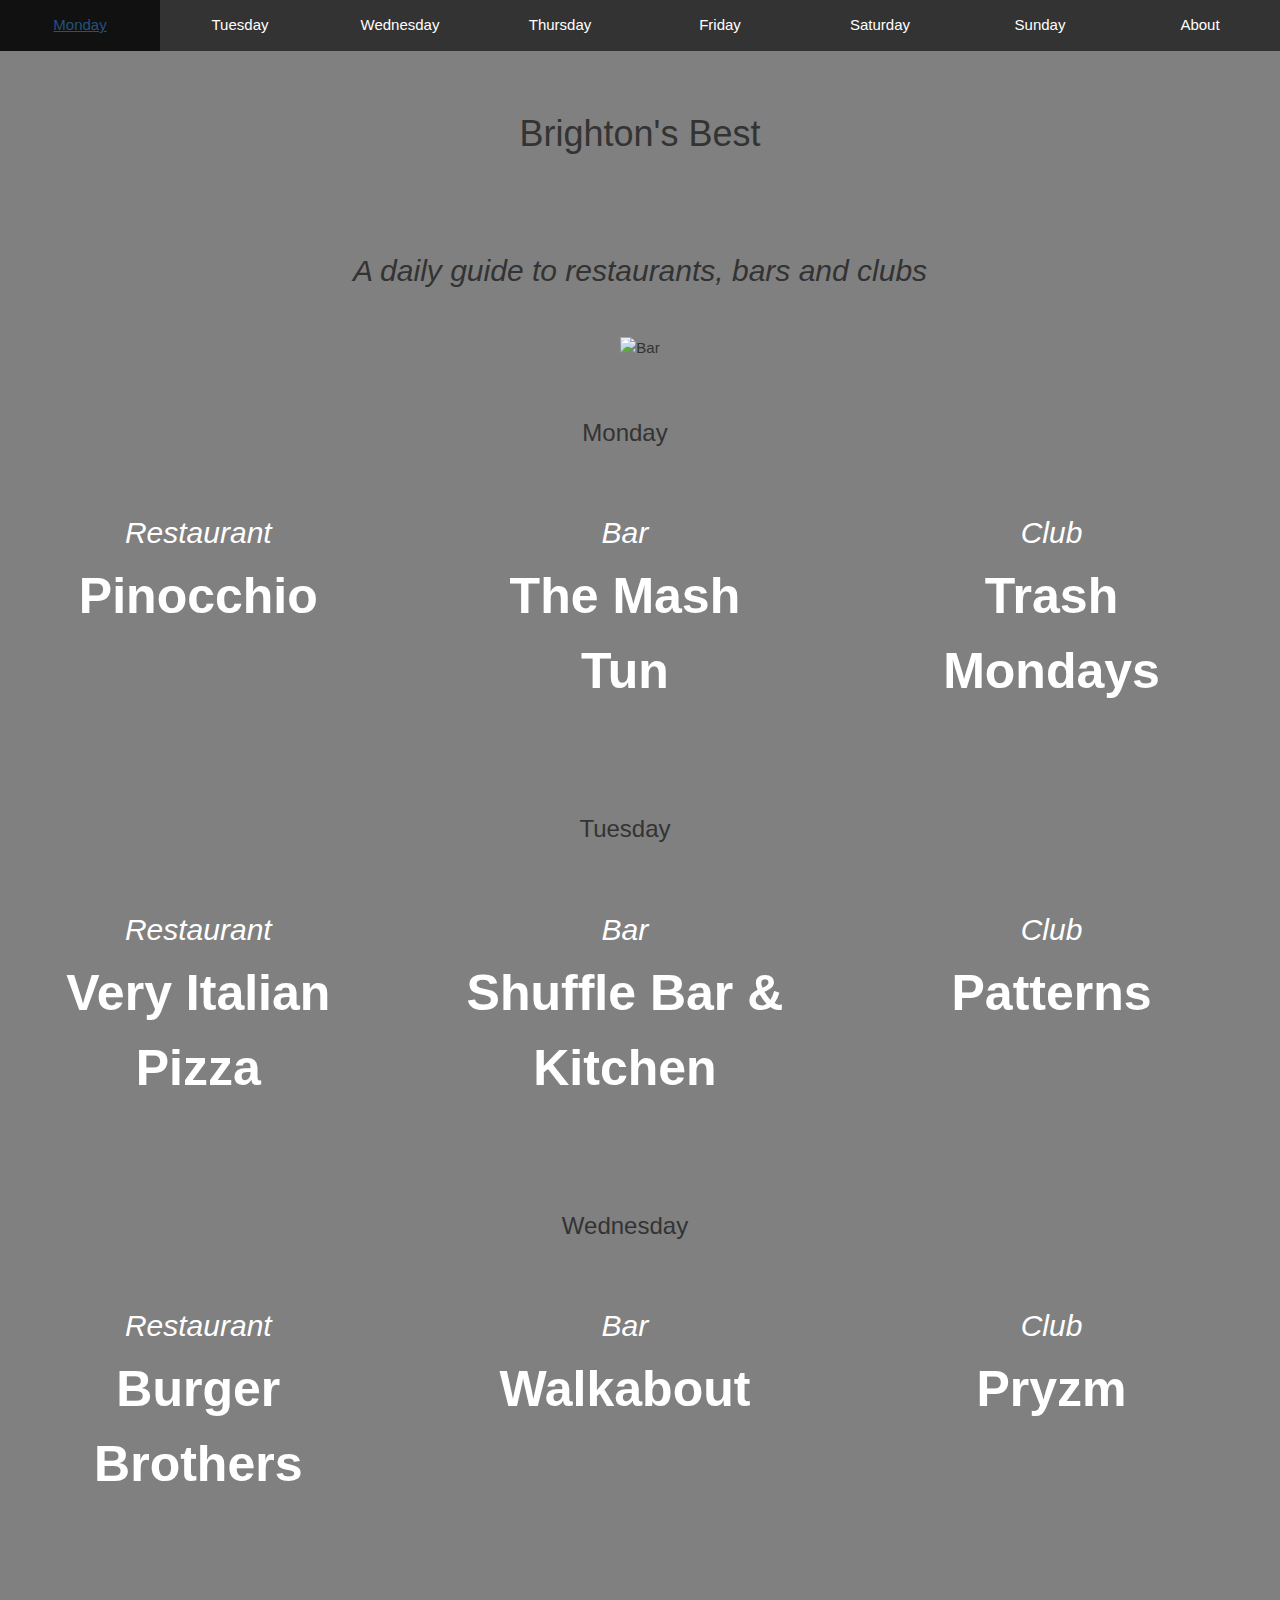
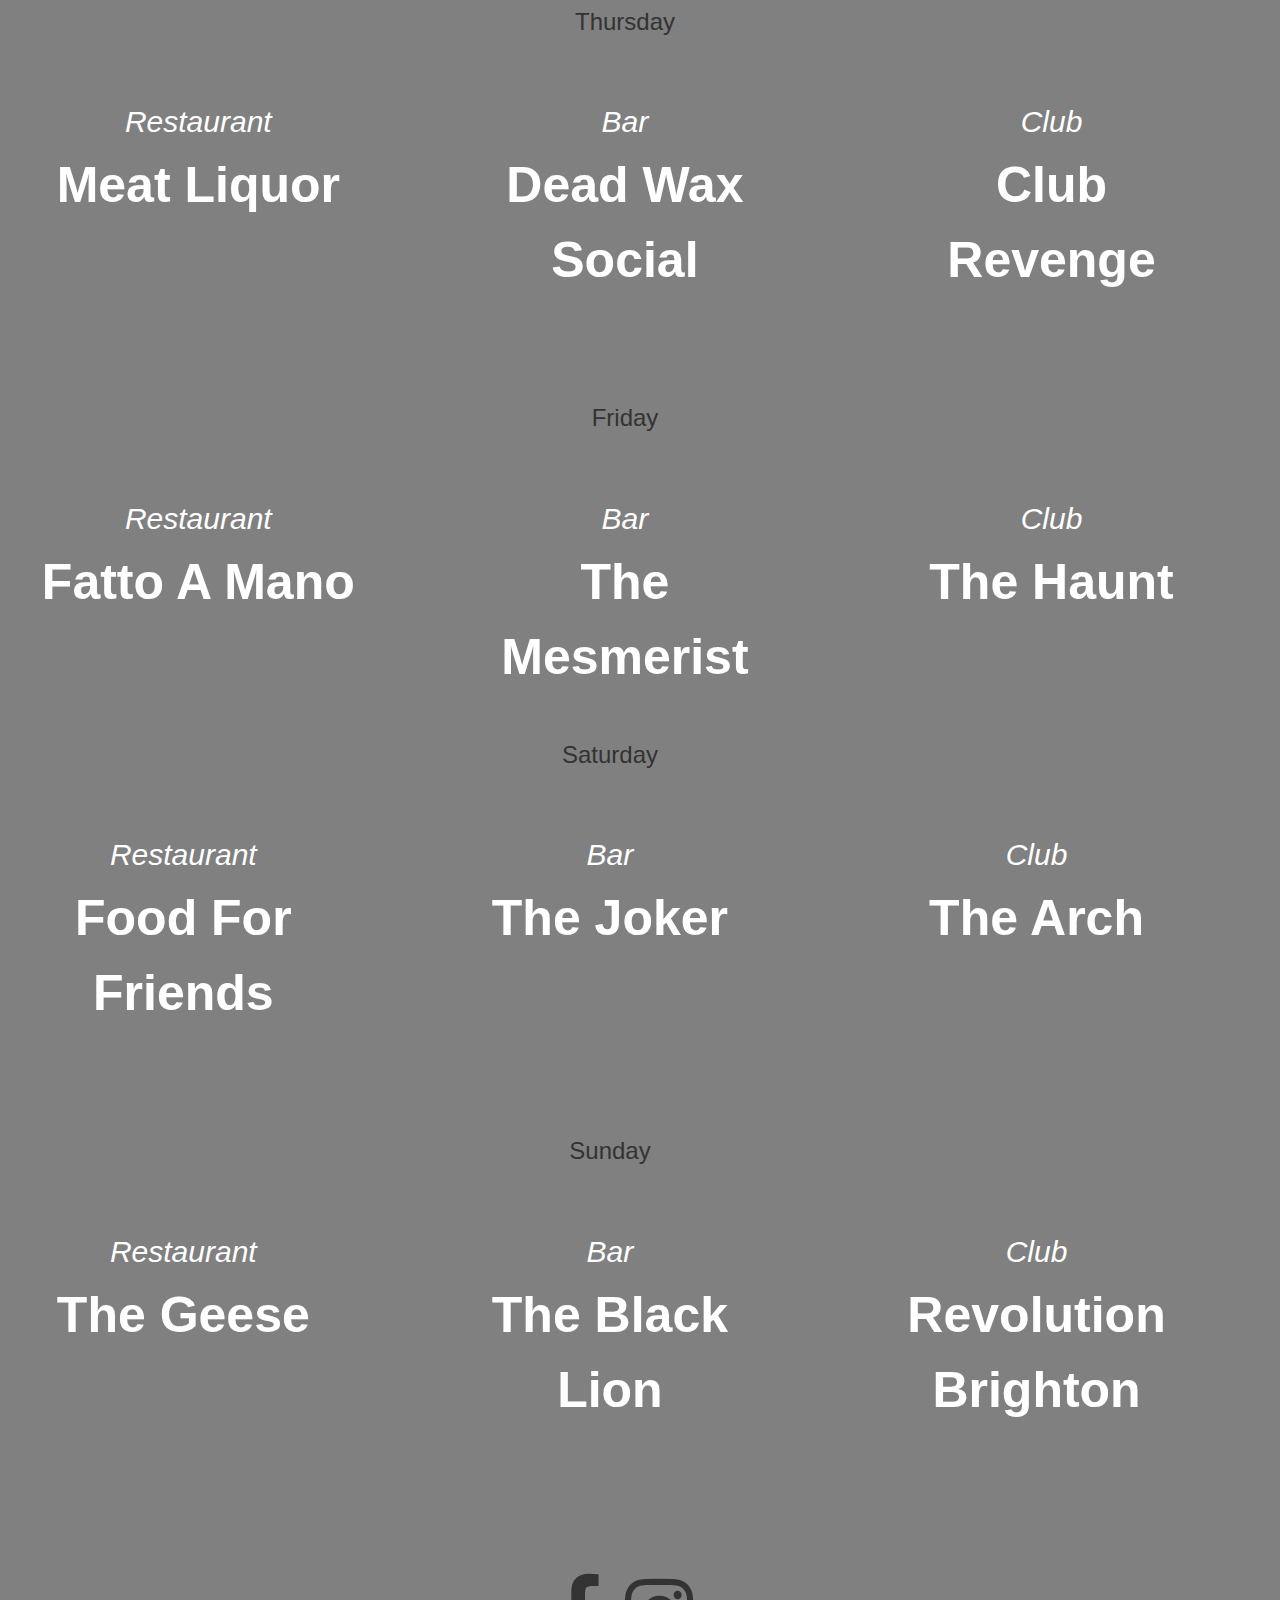
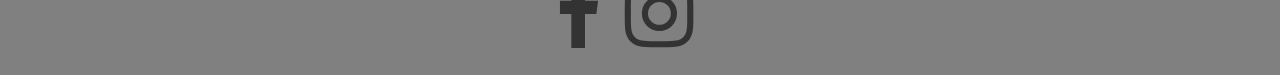
==== commit a91c2349: "Merge branch 'master' into eleanor" ====
--- a/index.html
+++ b/index.html
@@ -1,6 +1,7 @@
 <!DOCTYPE html>
 <html lang="en">
 <html>
+  
 <header>
 
     <div class="heading">
@@ -66,10 +67,12 @@
         <div class="w3-hover-grayscale column" style="background-image: url(https://www.coalitionbrighton.com/media/168761/img_823316-watermarked.jpg);">
           <h2>Club</h2>
           <a href="https://www.coalitionbrighton.com/" target="_blank">Trash Mondays</a>
+          
         </div>
       </div>
 
       <div class="row">
+
         <p id="Tuesday" class="padding">
         <h3>Tuesday</h3>
        <div class="w3-hover-grayscale column" style="background-image: url(https://media-cdn.tripadvisor.com/media/photo-s/0f/61/04/8e/20170521-192103-largejpg.jpg);">
@@ -87,6 +90,7 @@
         </div>
 
         <div class="row">
+
             <p id="Wednesday" class="padding">
           <h3>Wednesday</h3>
            <div class="w3-hover-grayscale column" style="background-image: url(https://mk0restaurantsbkd2xc.kinstacdn.com/wp-content/uploads/2017/10/BUrger_Brothers_pulled_pork_credit_BB_facebook.jpg);">
@@ -104,6 +108,7 @@
           </div>
 
           <div class="row">
+
               <p id="Thursday" class="padding">
             <h3>Thursday</h3>
            <div class="w3-hover-grayscale column" style="background-image: url(https://static.designmynight.com/uploads/2015/09/meatliq-brighton-2-optimised.jpg);">
@@ -121,6 +126,7 @@
             </div>
 
             <div class="row">
+
               <p id="Friday" class="padding">
               <h3>Friday</h3>
               <div class="w3-hover-grayscale column" style="background-image: url(https://www.fattoamanopizza.com/wp-content/uploads/2018/07/fatto-a-mano-central-brighton-pizzeria-location-pizza-north-laine-600x458.jpg);">
@@ -133,11 +139,12 @@
                 </div>
                 <div class="w3-hover-grayscale column" style="background-image: url(https://www.native.fm/uploads/venue/5abb9ddc85748.jpg);">
                   <h2>Club</h2>
-                  <a href="https://www.thehauntbrighton.co.uk/" target="blank">The Haunt</a>
+                  <a href="https://www.thehauntbrighton.co.uk/" target="blank">The Haunt</a
                 </div>
               </div>
 
               <div class="row">
+                
                 <p id="Saturday" class="padding">
                 <h3>Saturday</h3>
                 <div class="w3-hover-grayscale column" style="background-image: url(https://media-cdn.tripadvisor.com/media/photo-s/0b/a1/77/46/food-for-friends-at-night.jpg);">
--- a/css/styles.css
+++ b/css/styles.css
@@ -7,6 +7,7 @@
 	text-align: center;
   background-color: gray;
 }
+
 .padding::before {
   height: 50px;
   display:block;
@@ -19,6 +20,7 @@
 .text{
   font-size: 50px;
 }
+
 .nav {
 	overflow: hidden;
 	background-color: #333;
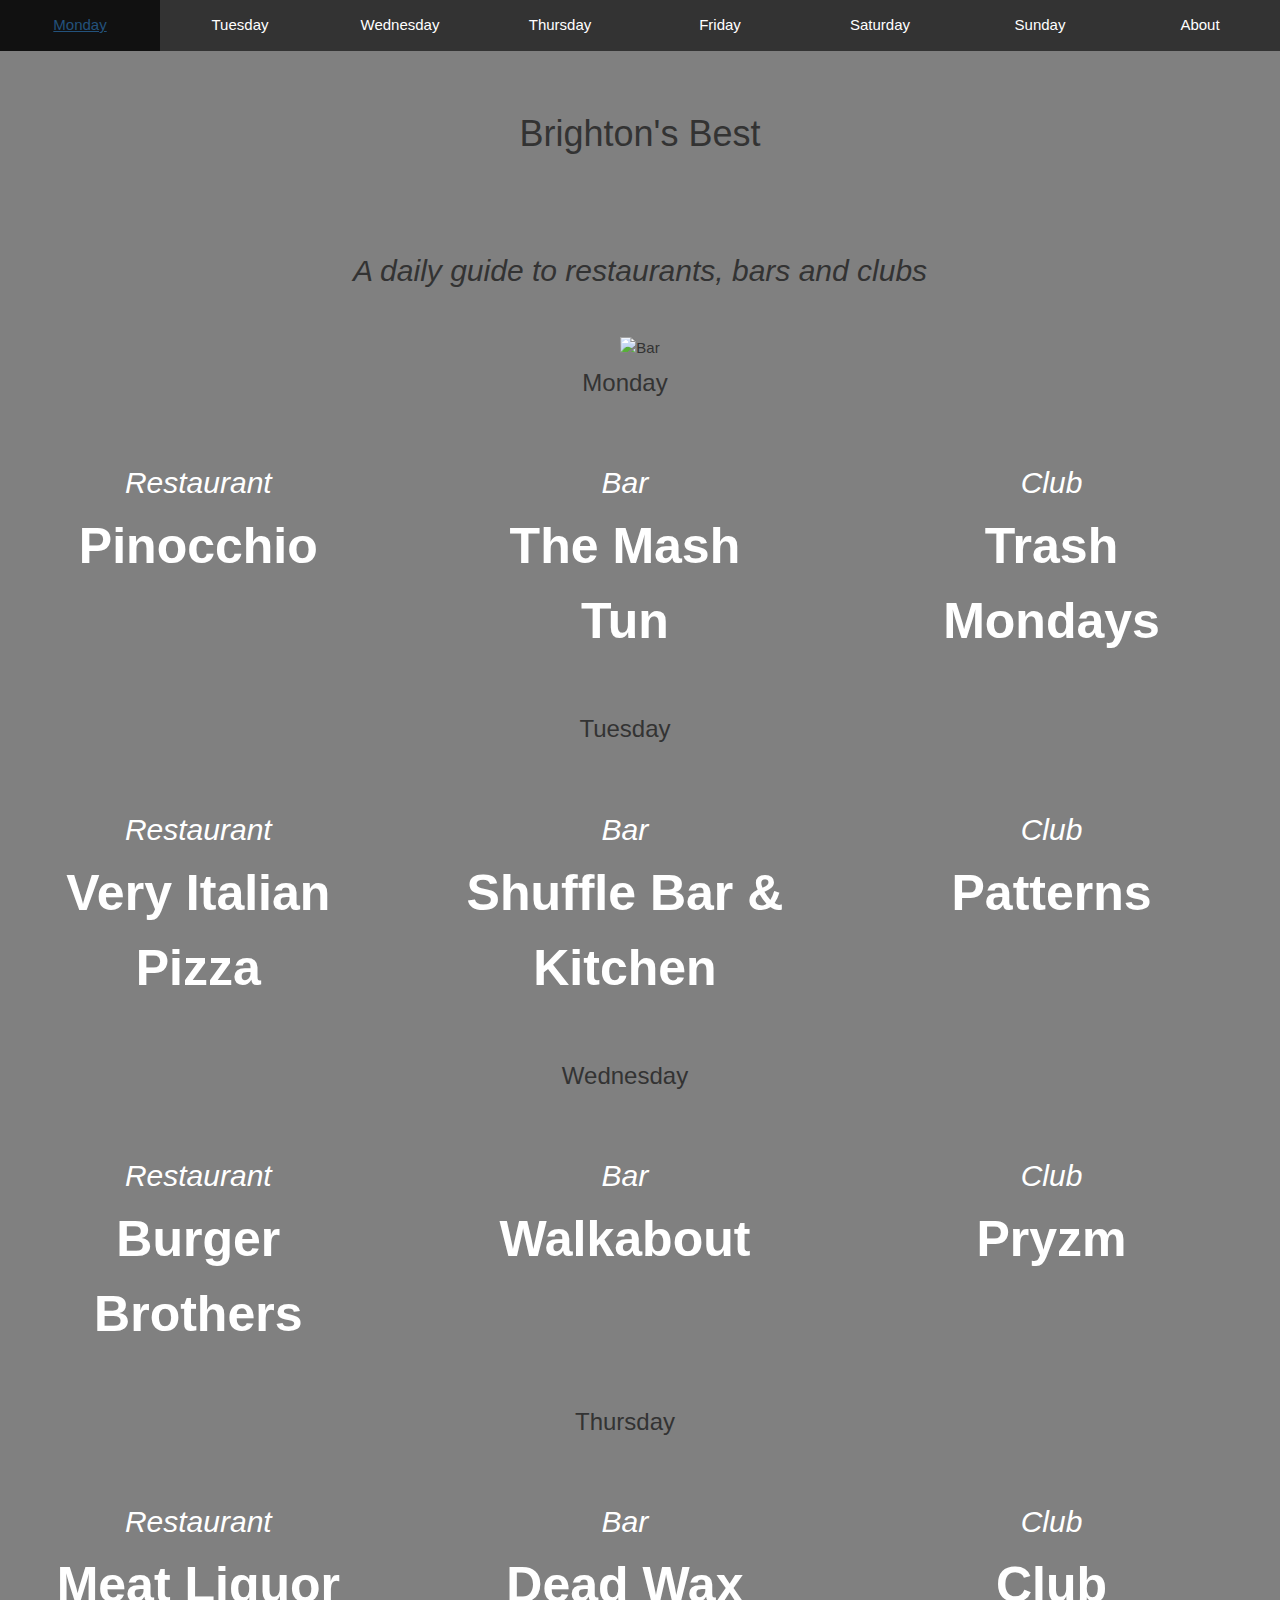
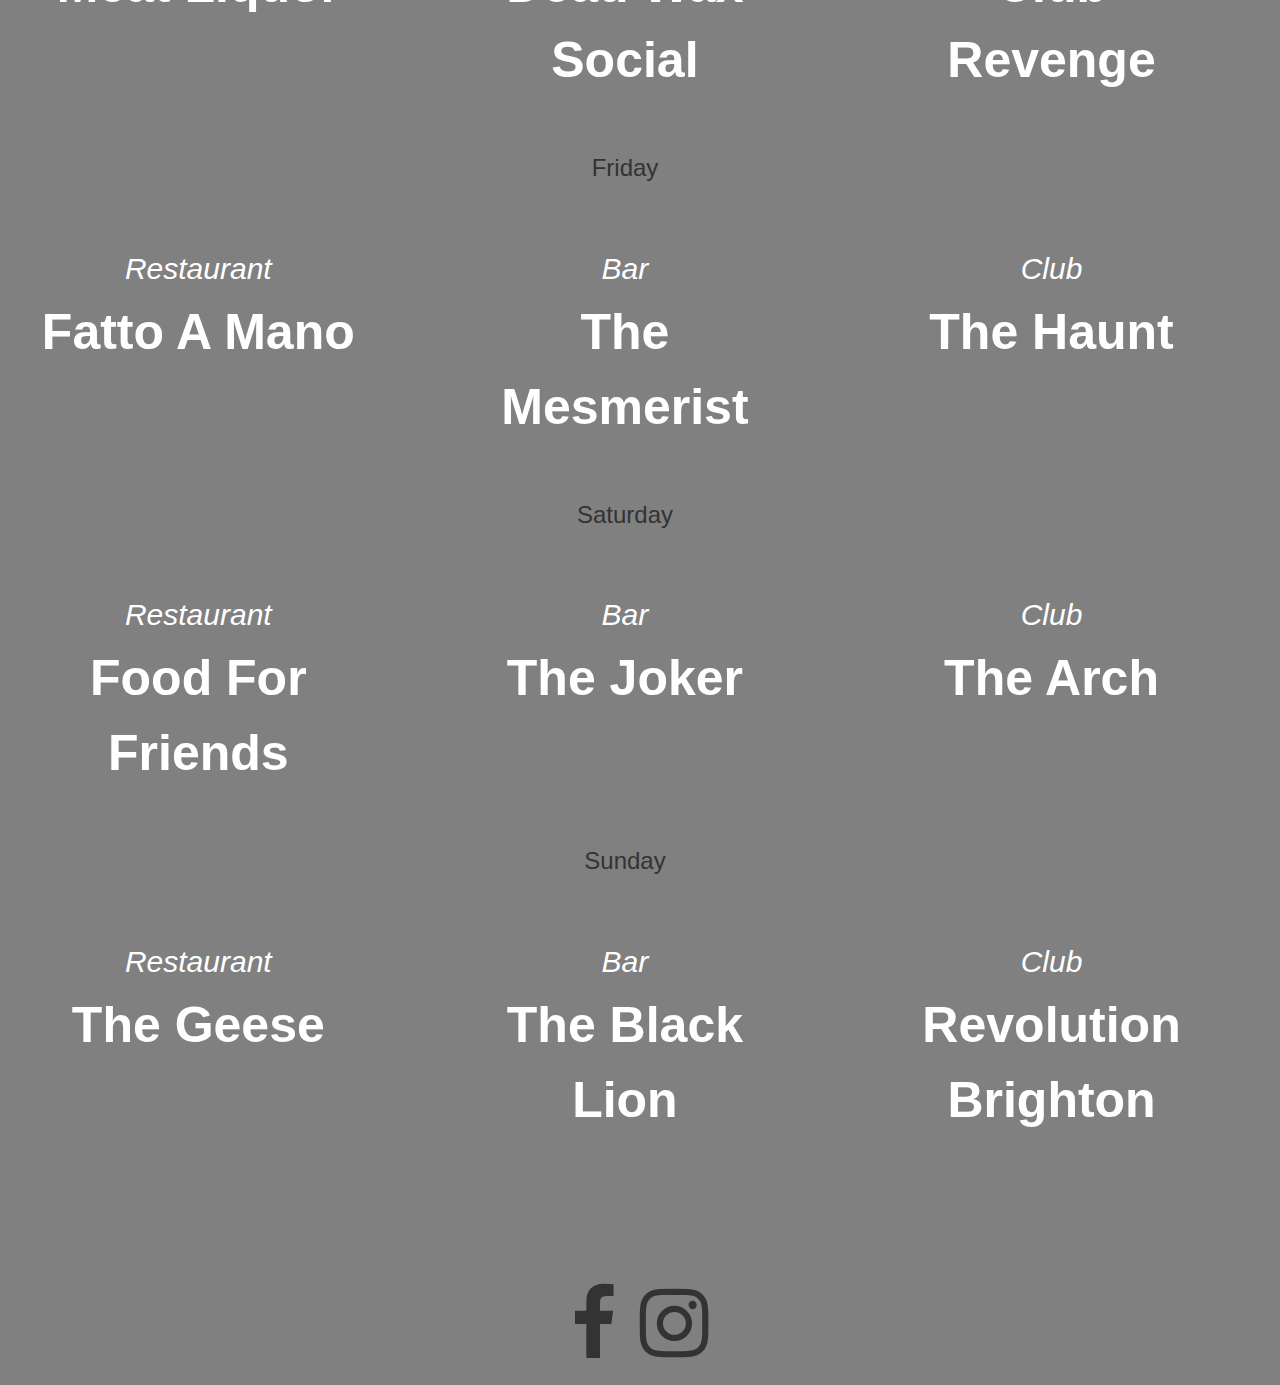
==== commit 1604f070: "The Actual Final One" ====
--- a/index.html
+++ b/index.html
@@ -1,193 +1,183 @@
 <!DOCTYPE html>
 <html lang="en">
 <html>
-  
+
 <header>
 
-    <div class="heading">
-      <div class="nav">
-        <ul>
-          <li><a href="#Monday">Monday</a></li>
-          <li><a href="#Tuesday">Tuesday</a></li>
-          <li><a href="#Wednesday">Wednesday</a></li>
-          <li><a href="#Thursday">Thursday</a></li>
-          <li><a href="#Friday">Friday</a></li>
-          <li><a href="#Saturday">Saturday</a></li>
-          <li><a href="#Sunday">Sunday</a></li>
-          <li><a href="about.html">About</a></li>
-        </ul>
+  <div class="heading">
+    <div class="nav">
+      <ul>
+        <li><a href="#Monday">Monday</a></li>
+        <li><a href="#Tuesday">Tuesday</a></li>
+        <li><a href="#Wednesday">Wednesday</a></li>
+        <li><a href="#Thursday">Thursday</a></li>
+        <li><a href="#Friday">Friday</a></li>
+        <li><a href="#Saturday">Saturday</a></li>
+        <li><a href="#Sunday">Sunday</a></li>
+        <li><a href="about.html">About</a></li>
+      </ul>
+    </div>
+  </div>
+
+</header>
+
+<head>
+  <title>Brighton's Daily Guide</title>
+
+  <meta charset="utf-8">
+  <meta name="viewport" content="width=device-width, initial-scale=1">
+  <link rel="stylesheet" href="https://maxcdn.bootstrapcdn.com/bootstrap/3.4.0/css/bootstrap.min.css">
+  <script src="https://ajax.googleapis.com/ajax/libs/jquery/3.3.1/jquery.min.js"></script>
+  <script src="https://maxcdn.bootstrapcdn.com/bootstrap/3.4.0/js/bootstrap.min.js"></script>
+  <link rel="stylesheet" type="text/css" href="css/styles.css">
+<link rel="stylesheet" href="https://www.w3schools.com/w3css/4/w3.css">
+</head>
+
+<body>
+  <div class="container-fluid bg-1 text-center">
+    <h1>Brighton's Best</h1>
+  </div>
+
+  <div class="container-fluid bg-1 text-center">
+    <h2>A daily guide to restaurants, bars and clubs</h2>
+  </div>
+
+
+  <img src="https://cdn.venuescanner.com/photos/med_71a099450a7f4181f0bca246913ffb4d.jpg" alt="Bar">
+
+
+
+  <div class="row">
+    <h3>Monday</h3>
+    <p id="Monday">
+      <div class="w3-hover-grayscale column" style="background-image: url(https://img.static-bookatable.com/polpo-brighton-1.jpg?id=70a98840b142f3fd6f85bf8ef59168d5.jpg&404=bat2/404-restaurant.jpg&width=600&height=400&scale=both&mode=crop);">
+        <h2>Restaurant</h2>
+        <a href="https://www.pinocchio.co.uk/" target="_blank">Pinocchio</a>
+      </div>
+
+      <div class="w3-hover-grayscale column" style="background-image: url(https://media-cdn.tripadvisor.com/media/photo-s/07/b7/d3/da/yes-mash-tun.jpg);">
+        <h2>Bar</h2>
+        <a href="https://www.mashtun.pub" target="_blank">The Mash Tun</a>
+      </div>
+
+      <div class="w3-hover-grayscale column" style="background-image: url(https://www.coalitionbrighton.com/media/168761/img_823316-watermarked.jpg);">
+        <h2>Club</h2>
+        <a href="https://www.coalitionbrighton.com/" target="_blank">Trash Mondays</a>
       </div>
     </div>
 
-  </header>
-
-  <head>
-
-    <title>Brighton's Daily Guide</title>
-
-    <meta charset="utf-8">
-    <meta name="viewport" content="width=device-width, initial-scale=1">
-    <link rel="stylesheet" href="https://maxcdn.bootstrapcdn.com/bootstrap/3.4.0/css/bootstrap.min.css">
-    <script src="https://ajax.googleapis.com/ajax/libs/jquery/3.3.1/jquery.min.js"></script>
-    <script src="https://maxcdn.bootstrapcdn.com/bootstrap/3.4.0/js/bootstrap.min.js"></script>
-    <link rel="stylesheet" type="text/css" href="css/styles.css">
-  <link rel="stylesheet" href="https://www.w3schools.com/w3css/4/w3.css">
-  </head>
-
-  <body>
-    <div class="container-fluid bg-1 text-center">
-      <div class="apple">
-      <h1>Brighton's Best</h1>
-      </div>
-    </div>
-
-    <div class="container-fluid bg-1 text-center">
-      <h2>A daily guide to restaurants, bars and clubs</h2>
-    </div>
-
-
-    <img src="https://cdn.venuescanner.com/photos/med_71a099450a7f4181f0bca246913ffb4d.jpg" alt="Bar">
-
-
-
     <div class="row">
-      <p id="Monday" class="padding">
-      <h3>Monday</h3>
-
-        <div class="w3-hover-grayscale column" style="background-image: url(https://img.static-bookatable.com/polpo-brighton-1.jpg?id=70a98840b142f3fd6f85bf8ef59168d5.jpg&404=bat2/404-restaurant.jpg&width=600&height=400&scale=both&mode=crop);">
+      <h3>Tuesday</h3>
+      <p id="Tuesday">
+        <div class="w3-hover-grayscale column" style="background-image: url(https://media-cdn.tripadvisor.com/media/photo-s/0f/61/04/8e/20170521-192103-largejpg.jpg);">
           <h2>Restaurant</h2>
-          <a href="https://www.pinocchio.co.uk/" target="_blank">Pinocchio</a>
+          <a href="http://pizzavip.co.uk" target="_blank">Very Italian Pizza</a>
         </div>
-
-        <div class="w3-hover-grayscale column" style="background-image: url(https://media-cdn.tripadvisor.com/media/photo-s/07/b7/d3/da/yes-mash-tun.jpg);">
+        <div class="w3-hover-grayscale column" style="background-image: url(http://www.theshufflebar.co.uk/images/backgrounds/08.jpg);">
           <h2>Bar</h2>
-          <a href="https://www.mashtun.pub" target="_blank">The Mash Tun</a>
+          <a href="http://www.theshufflebar.co.uk" target="blank">Shuffle Bar & Kitchen</a>
         </div>
-
-        <div class="w3-hover-grayscale column" style="background-image: url(https://www.coalitionbrighton.com/media/168761/img_823316-watermarked.jpg);">
+        <div class="w3-hover-grayscale column" style="background-image: url(http://patternsbrighton.com/wp-content/uploads/2017/03/patterns-launch-high-res-83.jpg);">
           <h2>Club</h2>
-          <a href="https://www.coalitionbrighton.com/" target="_blank">Trash Mondays</a>
-          
+          <a href="http://patternsbrighton.com" target="blank">Patterns</a>
         </div>
       </div>
 
       <div class="row">
-
-        <p id="Tuesday" class="padding">
-        <h3>Tuesday</h3>
-       <div class="w3-hover-grayscale column" style="background-image: url(https://media-cdn.tripadvisor.com/media/photo-s/0f/61/04/8e/20170521-192103-largejpg.jpg);">
+        <h3>Wednesday</h3>
+        <p id="Wednesday">
+          <div class="w3-hover-grayscale column" style="background-image: url(https://mk0restaurantsbkd2xc.kinstacdn.com/wp-content/uploads/2017/10/BUrger_Brothers_pulled_pork_credit_BB_facebook.jpg);">
             <h2>Restaurant</h2>
-            <a href="http://pizzavip.co.uk" target="_blank">Very Italian Pizza</a>
+            <a href="https://www.facebook.com/burgerbrothersbrighton/" target="blank">Burger Brothers</a>
           </div>
-          <div class="w3-hover-grayscale column" style="background-image: url(http://www.theshufflebar.co.uk/images/backgrounds/08.jpg);">
+          <div class="w3-hover-grayscale column" style="background-image: url(https://c8.alamy.com/comp/ET7E19/a-bar-the-walkabout-pub-in-west-street-brighton-picture-by-james-boardman-ET7E19.jpg);">
             <h2>Bar</h2>
-            <a href="http://www.theshufflebar.co.uk" target="blank">Shuffle Bar & Kitchen</a>
+            <a href="https://www.walkaboutbars.co.uk/venues/brighton" target="blank">Walkabout</a>
           </div>
-          <div class="w3-hover-grayscale column" style="background-image: url(http://patternsbrighton.com/wp-content/uploads/2017/03/patterns-launch-high-res-83.jpg);">
+          <div class="w3-hover-grayscale column" style="background-image: url(https://media-cdn.tripadvisor.com/media/photo-s/0b/0e/a6/7c/new-york-disco-room.jpg);">
             <h2>Club</h2>
-            <a href="http://patternsbrighton.com" target="blank">Patterns</a>
+            <a href="https://www.pryzm.co.uk/brighton" target="blank">Pryzm</a>
           </div>
         </div>
 
         <div class="row">
-
-            <p id="Wednesday" class="padding">
-          <h3>Wednesday</h3>
-           <div class="w3-hover-grayscale column" style="background-image: url(https://mk0restaurantsbkd2xc.kinstacdn.com/wp-content/uploads/2017/10/BUrger_Brothers_pulled_pork_credit_BB_facebook.jpg);">
+          <h3>Thursday</h3>
+          <p id="Thursday">
+            <div class="w3-hover-grayscale column" style="background-image: url(https://static.designmynight.com/uploads/2015/09/meatliq-brighton-2-optimised.jpg);">
               <h2>Restaurant</h2>
-              <a href="https://www.facebook.com/burgerbrothersbrighton/" target="blank">Burger Brothers</a>
+              <a href="https://meatliquor.com/restaurant/meatliquor-brighton/" target="blank">Meat Liquor</a>
             </div>
-            <div class="w3-hover-grayscale column" style="background-image: url(https://c8.alamy.com/comp/ET7E19/a-bar-the-walkabout-pub-in-west-street-brighton-picture-by-james-boardman-ET7E19.jpg);">
+            <div class="w3-hover-grayscale column" style="background-image: url(http://farm2.static.flickr.com/1680/24008227933_bf2b5b6854.jpg);">
               <h2>Bar</h2>
-              <a href="https://www.walkaboutbars.co.uk/venues/brighton" target="blank">Walkabout</a>
+              <a href="https://www.deadwaxsocial.pub/" target="blank">Dead Wax Social</a>
             </div>
-            <div class="w3-hover-grayscale column" style="background-image: url(https://media-cdn.tripadvisor.com/media/photo-s/0b/0e/a6/7c/new-york-disco-room.jpg);">
+            <div class="w3-hover-grayscale column" style="background-image: url(https://www.plummer-parsons.co.uk/sites/www.plummer-parsons.co.uk/files/images/revenge-brighton.png);">
               <h2>Club</h2>
-              <a href="https://www.pryzm.co.uk/brighton" target="blank">Pryzm</a>
+              <a href="https://www.revenge.co.uk/" target="blank">Club Revenge</a>
             </div>
           </div>
 
           <div class="row">
-
-              <p id="Thursday" class="padding">
-            <h3>Thursday</h3>
-           <div class="w3-hover-grayscale column" style="background-image: url(https://static.designmynight.com/uploads/2015/09/meatliq-brighton-2-optimised.jpg);">
+            <h3>Friday</h3>
+            <p id="Friday">
+              <div class="w3-hover-grayscale column" style="background-image: url(https://www.fattoamanopizza.com/wp-content/uploads/2018/07/fatto-a-mano-central-brighton-pizzeria-location-pizza-north-laine-600x458.jpg);">
                 <h2>Restaurant</h2>
-                <a href="https://meatliquor.com/restaurant/meatliquor-brighton/" target="blank">Meat Liquor</a>
+                <a href="https://www.facebook.com/burgerbrothersbrighton/" target="blank">Fatto A Mano</a>
               </div>
-              <div class="w3-hover-grayscale column" style="background-image: url(http://farm2.static.flickr.com/1680/24008227933_bf2b5b6854.jpg);">
+              <div class="w3-hover-grayscale column" style="background-image: url(http://www.redspottedhanky.com/images/2457/original/mesmerist-3.jpg)">
                 <h2>Bar</h2>
-                <a href="https://www.deadwaxsocial.pub/" target="blank">Dead Wax Social</a>
+                <a href="https://www.mesmerist.pub/" target="blank">The Mesmerist</a>
               </div>
-              <div class="w3-hover-grayscale column" style="background-image: url(https://www.plummer-parsons.co.uk/sites/www.plummer-parsons.co.uk/files/images/revenge-brighton.png);">
+              <div class="w3-hover-grayscale column" style="background-image: url(https://www.native.fm/uploads/venue/5abb9ddc85748.jpg);">
                 <h2>Club</h2>
-                <a href="https://www.revenge.co.uk/" target="blank">Club Revenge</a>
+                <a href="https://www.thehauntbrighton.co.uk/" target="blank">The Haunt</a>
               </div>
             </div>
 
             <div class="row">
-
-              <p id="Friday" class="padding">
-              <h3>Friday</h3>
-              <div class="w3-hover-grayscale column" style="background-image: url(https://www.fattoamanopizza.com/wp-content/uploads/2018/07/fatto-a-mano-central-brighton-pizzeria-location-pizza-north-laine-600x458.jpg);">
+              <h3>Saturday</h3>
+              <p id="Saturday">
+                <div class="w3-hover-grayscale column" style="background-image: url(https://media-cdn.tripadvisor.com/media/photo-s/0b/a1/77/46/food-for-friends-at-night.jpg);">
                   <h2>Restaurant</h2>
-                  <a href="https://www.facebook.com/burgerbrothersbrighton/" target="blank">Fatto A Mano</a>
+                  <a href="https://www.foodforfriends.com/" target="blank">Food For Friends</a>
                 </div>
-                <div class="w3-hover-grayscale column" style="background-image: url(http://www.redspottedhanky.com/images/2457/original/mesmerist-3.jpg)">
+                <div class="w3-hover-grayscale column" style="background-image: url(https://media-cdn.tripadvisor.com/media/photo-s/10/ea/5c/61/the-joker-brighton.jpg);">
                   <h2>Bar</h2>
-                  <a href="https://www.mesmerist.pub/" target="blank">The Mesmerist</a>
+                  <a href="http://www.thejokerbrighton.com/"target="blank">The Joker</a>
                 </div>
-                <div class="w3-hover-grayscale column" style="background-image: url(https://www.native.fm/uploads/venue/5abb9ddc85748.jpg);">
+                <div class="w3-hover-grayscale column" style="background-image: url(https://www.decodedmagazine.com/wp-content/uploads/2015/02/Audio-3-Custom.jpg);">
                   <h2>Club</h2>
-                  <a href="https://www.thehauntbrighton.co.uk/" target="blank">The Haunt</a
+                  <a href="https://thearch.club/" target="blank">The Arch</a>
                 </div>
               </div>
 
               <div class="row">
-                
-                <p id="Saturday" class="padding">
-                <h3>Saturday</h3>
-                <div class="w3-hover-grayscale column" style="background-image: url(https://media-cdn.tripadvisor.com/media/photo-s/0b/a1/77/46/food-for-friends-at-night.jpg);">
+                <h3>Sunday</h3>
+                <p id="Sunday">
+                  <div class="w3-hover-grayscale column" style="background-image: url(http://www.manchestersfinest.com/wp-content/uploads/2017/05/refuge-roast-platter.jpg);">
                     <h2>Restaurant</h2>
-                    <a href="https://www.foodforfriends.com/" target="blank">Food For Friends</a>
+                    <a href="https://thegeesebrighton.com/" target="blank">The Geese</a>
                   </div>
-                  <div class="w3-hover-grayscale column" style="background-image: url(https://media-cdn.tripadvisor.com/media/photo-s/10/ea/5c/61/the-joker-brighton.jpg);">
+                  <div class="w3-hover-grayscale column" style="background-image: url(https://static1.squarespace.com/static/59edf3e6bce1765f11381f10/t/5c45c271c74c5024874ee0bc/1548075649722/The_Black_Lion_29_11_18-13.jpg);">
                     <h2>Bar</h2>
-                    <a href="http://www.thejokerbrighton.com/"target="blank">The Joker</a>
+                    <a href="https://www.blacklion.pub/" target="blank">The Black Lion</a>
                   </div>
-                  <div class="w3-hover-grayscale column" style="background-image: url(https://www.decodedmagazine.com/wp-content/uploads/2015/02/Audio-3-Custom.jpg);">
+                  <div class="w3-hover-grayscale column" style="background-image: url(https://img.tagvenue.com/resize/b3/5d/fit-535-358_widen-640;8766-rum-attic-room.jpg);">
                     <h2>Club</h2>
-                    <a href="https://thearch.club/" target="blank">The Arch</a>
+                    <a href="https://www.revolution-bars.co.uk/bar/brighton/" target="blank">Revolution Brighton</a>
                   </div>
                 </div>
 
-                <div class="row">
-                  <p id="Sunday" class="padding">
-                  <h3>Sunday</h3>
-                 <div class="w3-hover-grayscale column" style="background-image: url(http://www.manchestersfinest.com/wp-content/uploads/2017/05/refuge-roast-platter.jpg);">
-                      <h2>Restaurant</h2>
-                      <a href="https://thegeesebrighton.com/" target="blank">The Geese</a>
-                    </div>
-                    <div class="w3-hover-grayscale column" style="background-image: url(https://static1.squarespace.com/static/59edf3e6bce1765f11381f10/t/5c45c271c74c5024874ee0bc/1548075649722/The_Black_Lion_29_11_18-13.jpg);">
-                      <h2>Bar</h2>
-                      <a href="https://www.blacklion.pub/" target="blank">The Black Lion</a>
-                    </div>
-                    <div class="w3-hover-grayscale column" style="background-image: url(https://img.tagvenue.com/resize/b3/5d/fit-535-358_widen-640;8766-rum-attic-room.jpg);">
-                      <h2>Club</h2>
-                      <a href="https://www.revolution-bars.co.uk/bar/brighton/" target="blank">Revolution Brighton</a>
-                    </div>
+                <div class="container-fluid bg-1 text-center">
+            
                   </div>
-                  <div class="container-fluid bg-1 text-center">
 
-                    </div>
+                  <div class="links">
+                    <link rel="stylesheet" href="https://cdnjs.cloudflare.com/ajax/libs/font-awesome/4.7.0/css/font-awesome.min.css">
 
-                    <div class="links">
-                      <link rel="stylesheet" href="https://cdnjs.cloudflare.com/ajax/libs/font-awesome/4.7.0/css/font-awesome.min.css">
+                    <a href="https://www.facebook.com" target="blank" class="fa fa-facebook"></a>
+                    <a href="https://www.instagram.com" target="blank" class="fa fa-instagram"></a>
+                  </div>
 
-                      <a href="https://www.facebook.com" target="blank" class="fa fa-facebook"></a>
-                      <a href="https://www.instagram.com" target="blank" class="fa fa-instagram"></a>
-                    </div>
-
-
-                  </body>
-                  </html>
+                </body>
+                </html>
--- a/css/styles.css
+++ b/css/styles.css
@@ -7,7 +7,6 @@
 	text-align: center;
   background-color: gray;
 }
-
 .padding::before {
   height: 50px;
   display:block;
@@ -20,7 +19,6 @@
 .text{
   font-size: 50px;
 }
-
 .nav {
 	overflow: hidden;
 	background-color: #333;
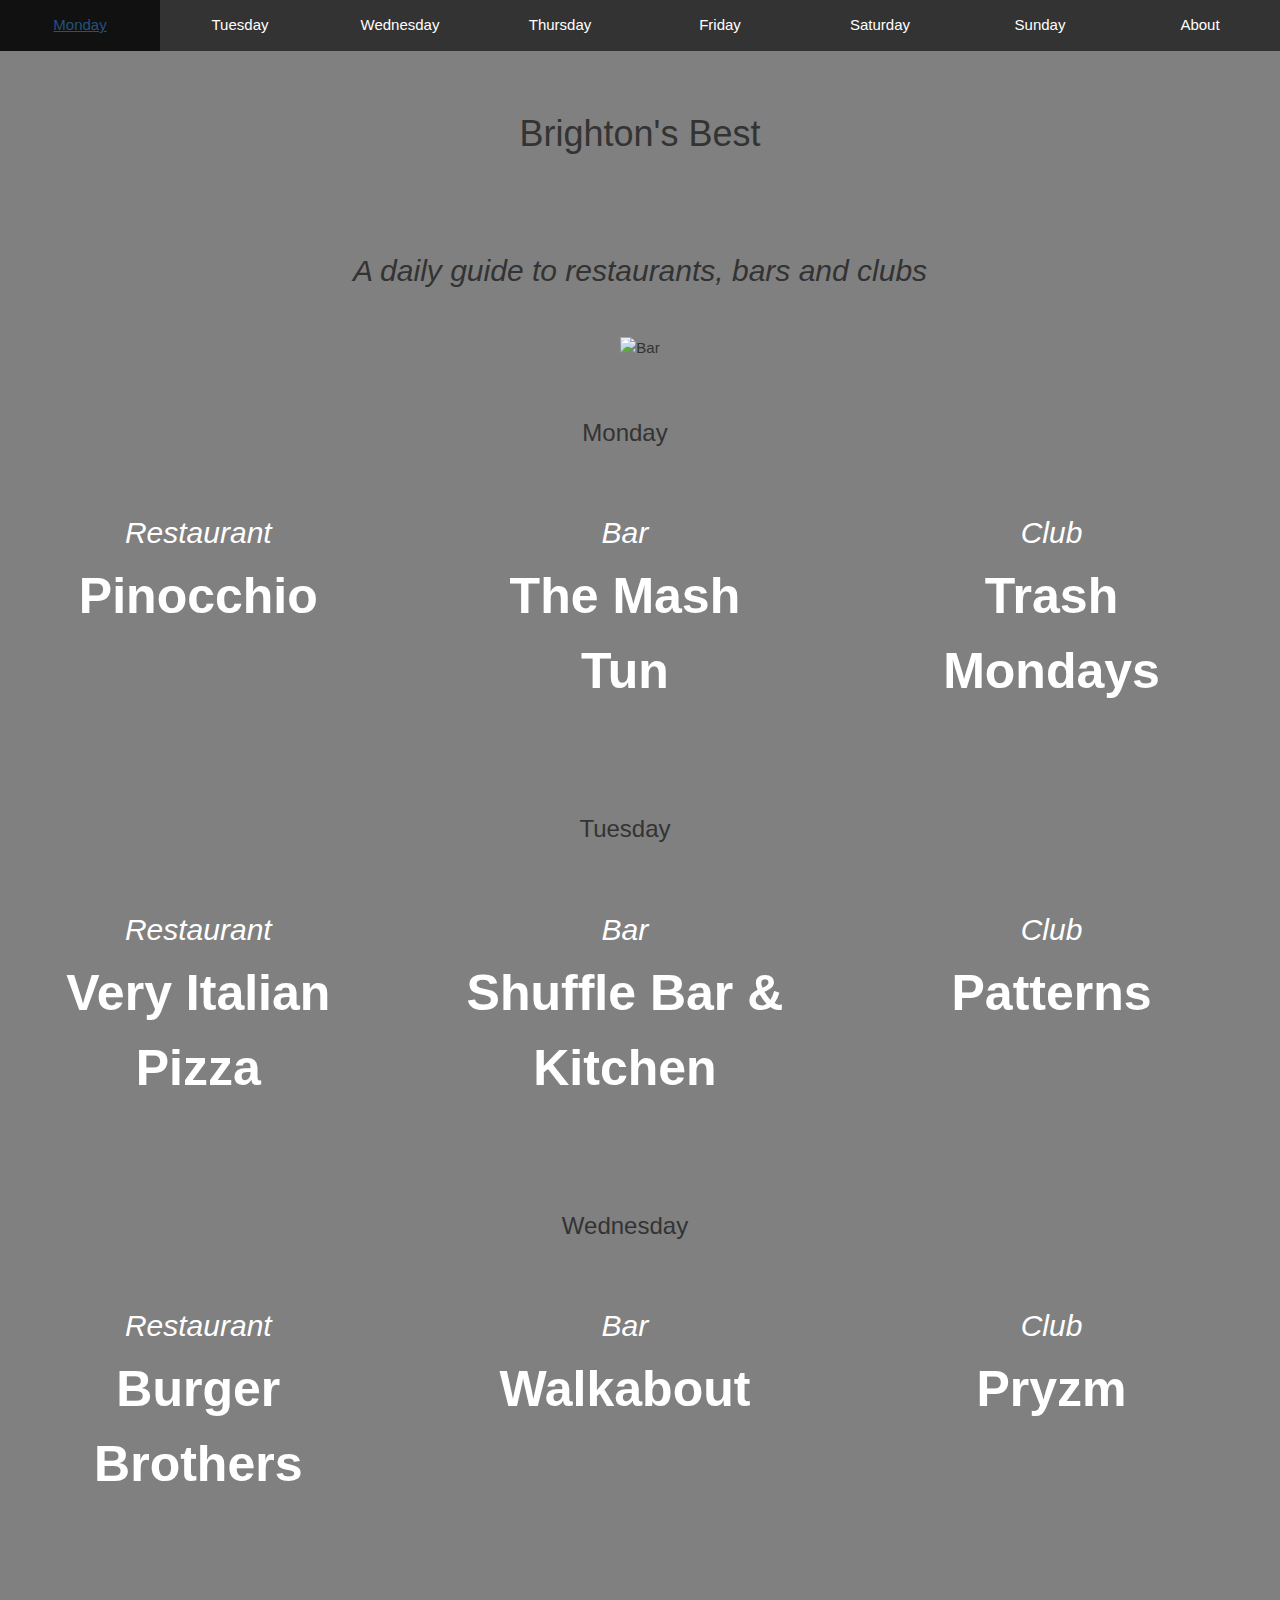
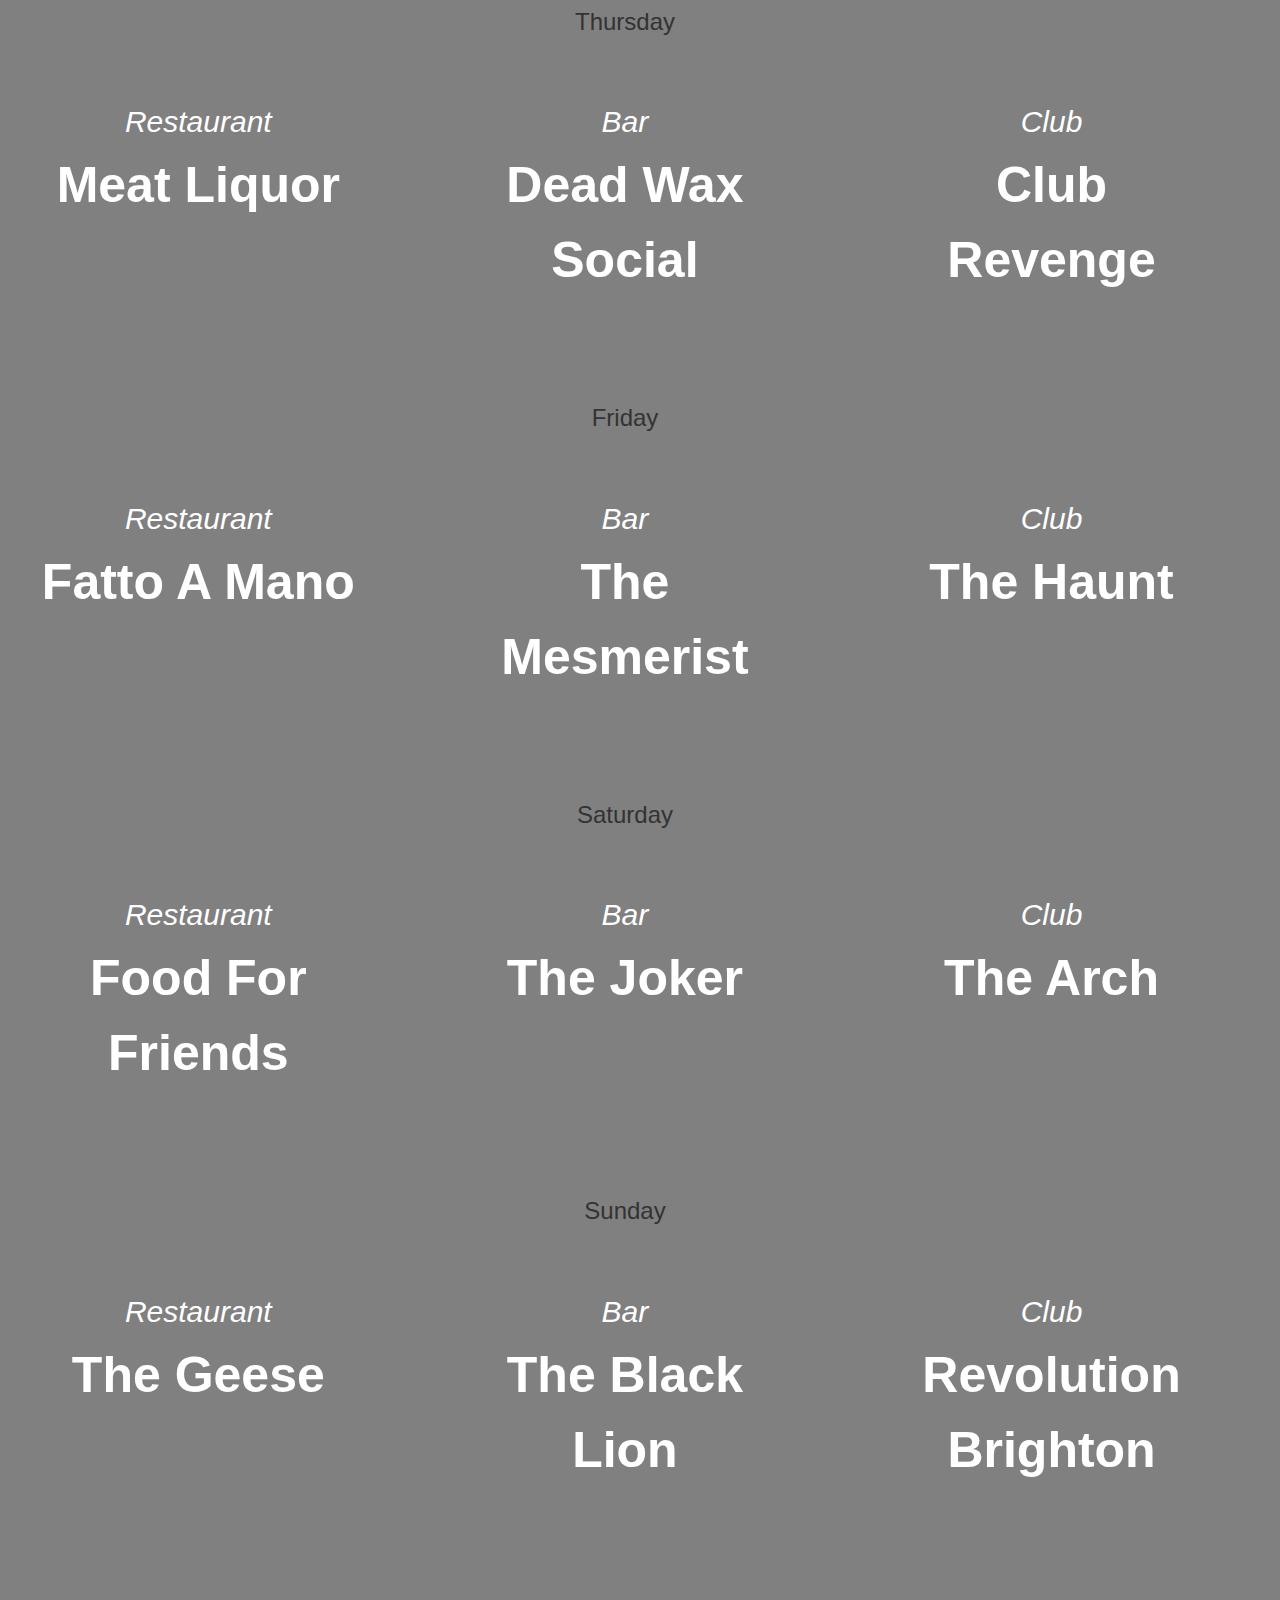
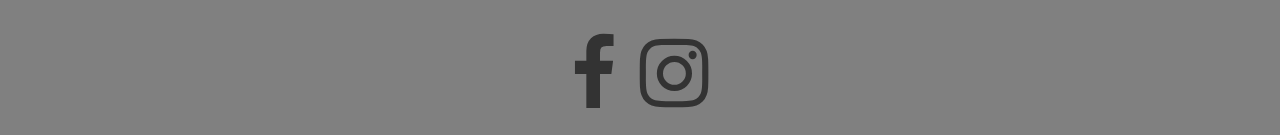
==== commit 70536c88: "FINAL 3" ====
--- a/index.html
+++ b/index.html
@@ -1,183 +1,187 @@
 <!DOCTYPE html>
 <html lang="en">
-<html>
+  <html>
 
-<header>
+  <header>
 
-  <div class="heading">
-    <div class="nav">
-      <ul>
-        <li><a href="#Monday">Monday</a></li>
-        <li><a href="#Tuesday">Tuesday</a></li>
-        <li><a href="#Wednesday">Wednesday</a></li>
-        <li><a href="#Thursday">Thursday</a></li>
-        <li><a href="#Friday">Friday</a></li>
-        <li><a href="#Saturday">Saturday</a></li>
-        <li><a href="#Sunday">Sunday</a></li>
-        <li><a href="about.html">About</a></li>
-      </ul>
+    <div class="heading">
+      <div class="nav">
+        <ul>
+          <li><a href="#Monday">Monday</a></li>
+          <li><a href="#Tuesday">Tuesday</a></li>
+          <li><a href="#Wednesday">Wednesday</a></li>
+          <li><a href="#Thursday">Thursday</a></li>
+          <li><a href="#Friday">Friday</a></li>
+          <li><a href="#Saturday">Saturday</a></li>
+          <li><a href="#Sunday">Sunday</a></li>
+          <li><a href="about.html">About</a></li>
+        </ul>
+      </div>
     </div>
-  </div>
 
-</header>
+  </header>
 
-<head>
-  <title>Brighton's Daily Guide</title>
+  <head>
 
-  <meta charset="utf-8">
-  <meta name="viewport" content="width=device-width, initial-scale=1">
-  <link rel="stylesheet" href="https://maxcdn.bootstrapcdn.com/bootstrap/3.4.0/css/bootstrap.min.css">
-  <script src="https://ajax.googleapis.com/ajax/libs/jquery/3.3.1/jquery.min.js"></script>
-  <script src="https://maxcdn.bootstrapcdn.com/bootstrap/3.4.0/js/bootstrap.min.js"></script>
-  <link rel="stylesheet" type="text/css" href="css/styles.css">
-<link rel="stylesheet" href="https://www.w3schools.com/w3css/4/w3.css">
-</head>
+    <title>Brighton's Daily Guide</title>
 
-<body>
-  <div class="container-fluid bg-1 text-center">
-    <h1>Brighton's Best</h1>
-  </div>
+    <meta charset="utf-8">
+    <meta name="viewport" content="width=device-width, initial-scale=1">
+    <link rel="stylesheet" href="https://maxcdn.bootstrapcdn.com/bootstrap/3.4.0/css/bootstrap.min.css">
+    <script src="https://ajax.googleapis.com/ajax/libs/jquery/3.3.1/jquery.min.js"></script>
+    <script src="https://maxcdn.bootstrapcdn.com/bootstrap/3.4.0/js/bootstrap.min.js"></script>
+    <link rel="stylesheet" type="text/css" href="css/styles.css">
+  <link rel="stylesheet" href="https://www.w3schools.com/w3css/4/w3.css">
+  </head>
 
-  <div class="container-fluid bg-1 text-center">
-    <h2>A daily guide to restaurants, bars and clubs</h2>
-  </div>
+  <body>
+    <div class="container-fluid bg-1 text-center">
+      <div class="apple">
+      <h1>Brighton's Best</h1>
+      </div>
+    </div>
+
+    <div class="container-fluid bg-1 text-center">
+      <h2>A daily guide to restaurants, bars and clubs</h2>
+    </div>
 
 
-  <img src="https://cdn.venuescanner.com/photos/med_71a099450a7f4181f0bca246913ffb4d.jpg" alt="Bar">
+    <img src="https://cdn.venuescanner.com/photos/med_71a099450a7f4181f0bca246913ffb4d.jpg" alt="Bar">
 
 
 
-  <div class="row">
-    <h3>Monday</h3>
-    <p id="Monday">
-      <div class="w3-hover-grayscale column" style="background-image: url(https://img.static-bookatable.com/polpo-brighton-1.jpg?id=70a98840b142f3fd6f85bf8ef59168d5.jpg&404=bat2/404-restaurant.jpg&width=600&height=400&scale=both&mode=crop);">
-        <h2>Restaurant</h2>
-        <a href="https://www.pinocchio.co.uk/" target="_blank">Pinocchio</a>
-      </div>
+    <div class="row">
+      <p id="Monday" class="padding">
+      <h3>Monday</h3>
 
-      <div class="w3-hover-grayscale column" style="background-image: url(https://media-cdn.tripadvisor.com/media/photo-s/07/b7/d3/da/yes-mash-tun.jpg);">
-        <h2>Bar</h2>
-        <a href="https://www.mashtun.pub" target="_blank">The Mash Tun</a>
-      </div>
+        <div class="w3-hover-grayscale column" style="background-image: url(https://img.static-bookatable.com/polpo-brighton-1.jpg?id=70a98840b142f3fd6f85bf8ef59168d5.jpg&404=bat2/404-restaurant.jpg&width=600&height=400&scale=both&mode=crop);">
+          <h2>Restaurant</h2>
+          <a href="https://www.pinocchio.co.uk/" target="_blank">Pinocchio</a>
+        </div>
 
-      <div class="w3-hover-grayscale column" style="background-image: url(https://www.coalitionbrighton.com/media/168761/img_823316-watermarked.jpg);">
-        <h2>Club</h2>
-        <a href="https://www.coalitionbrighton.com/" target="_blank">Trash Mondays</a>
-      </div>
-    </div>
+        <div class="w3-hover-grayscale column" style="background-image: url(https://media-cdn.tripadvisor.com/media/photo-s/07/b7/d3/da/yes-mash-tun.jpg);">
+          <h2>Bar</h2>
+          <a href="https://www.mashtun.pub" target="_blank">The Mash Tun</a>
+        </div>
 
-    <div class="row">
-      <h3>Tuesday</h3>
-      <p id="Tuesday">
-        <div class="w3-hover-grayscale column" style="background-image: url(https://media-cdn.tripadvisor.com/media/photo-s/0f/61/04/8e/20170521-192103-largejpg.jpg);">
-          <h2>Restaurant</h2>
-          <a href="http://pizzavip.co.uk" target="_blank">Very Italian Pizza</a>
-        </div>
-        <div class="w3-hover-grayscale column" style="background-image: url(http://www.theshufflebar.co.uk/images/backgrounds/08.jpg);">
-          <h2>Bar</h2>
-          <a href="http://www.theshufflebar.co.uk" target="blank">Shuffle Bar & Kitchen</a>
-        </div>
-        <div class="w3-hover-grayscale column" style="background-image: url(http://patternsbrighton.com/wp-content/uploads/2017/03/patterns-launch-high-res-83.jpg);">
+        <div class="w3-hover-grayscale column" style="background-image: url(https://www.coalitionbrighton.com/media/168761/img_823316-watermarked.jpg);">
           <h2>Club</h2>
-          <a href="http://patternsbrighton.com" target="blank">Patterns</a>
+          <a href="https://www.coalitionbrighton.com/" target="_blank">Trash Mondays</a>
         </div>
       </div>
 
       <div class="row">
-        <h3>Wednesday</h3>
-        <p id="Wednesday">
-          <div class="w3-hover-grayscale column" style="background-image: url(https://mk0restaurantsbkd2xc.kinstacdn.com/wp-content/uploads/2017/10/BUrger_Brothers_pulled_pork_credit_BB_facebook.jpg);">
+        <p id="Tuesday" class="padding">
+        <h3>Tuesday</h3>
+       <div class="w3-hover-grayscale column" style="background-image: url(https://media-cdn.tripadvisor.com/media/photo-s/0f/61/04/8e/20170521-192103-largejpg.jpg);">
             <h2>Restaurant</h2>
-            <a href="https://www.facebook.com/burgerbrothersbrighton/" target="blank">Burger Brothers</a>
+            <a href="http://pizzavip.co.uk" target="_blank">Very Italian Pizza</a>
           </div>
-          <div class="w3-hover-grayscale column" style="background-image: url(https://c8.alamy.com/comp/ET7E19/a-bar-the-walkabout-pub-in-west-street-brighton-picture-by-james-boardman-ET7E19.jpg);">
+          <div class="w3-hover-grayscale column" style="background-image: url(http://www.theshufflebar.co.uk/images/backgrounds/08.jpg);">
             <h2>Bar</h2>
-            <a href="https://www.walkaboutbars.co.uk/venues/brighton" target="blank">Walkabout</a>
+            <a href="http://www.theshufflebar.co.uk" target="blank">Shuffle Bar & Kitchen</a>
           </div>
-          <div class="w3-hover-grayscale column" style="background-image: url(https://media-cdn.tripadvisor.com/media/photo-s/0b/0e/a6/7c/new-york-disco-room.jpg);">
+          <div class="w3-hover-grayscale column" style="background-image: url(http://patternsbrighton.com/wp-content/uploads/2017/03/patterns-launch-high-res-83.jpg);">
             <h2>Club</h2>
-            <a href="https://www.pryzm.co.uk/brighton" target="blank">Pryzm</a>
+            <a href="http://patternsbrighton.com" target="blank">Patterns</a>
           </div>
         </div>
 
         <div class="row">
-          <h3>Thursday</h3>
-          <p id="Thursday">
-            <div class="w3-hover-grayscale column" style="background-image: url(https://static.designmynight.com/uploads/2015/09/meatliq-brighton-2-optimised.jpg);">
+            <p id="Wednesday" class="padding">
+          <h3>Wednesday</h3>
+           <div class="w3-hover-grayscale column" style="background-image: url(https://mk0restaurantsbkd2xc.kinstacdn.com/wp-content/uploads/2017/10/BUrger_Brothers_pulled_pork_credit_BB_facebook.jpg);">
               <h2>Restaurant</h2>
-              <a href="https://meatliquor.com/restaurant/meatliquor-brighton/" target="blank">Meat Liquor</a>
+              <a href="https://www.facebook.com/burgerbrothersbrighton/" target="blank">Burger Brothers</a>
             </div>
-            <div class="w3-hover-grayscale column" style="background-image: url(http://farm2.static.flickr.com/1680/24008227933_bf2b5b6854.jpg);">
+            <div class="w3-hover-grayscale column" style="background-image: url(https://c8.alamy.com/comp/ET7E19/a-bar-the-walkabout-pub-in-west-street-brighton-picture-by-james-boardman-ET7E19.jpg);">
               <h2>Bar</h2>
-              <a href="https://www.deadwaxsocial.pub/" target="blank">Dead Wax Social</a>
+              <a href="https://www.walkaboutbars.co.uk/venues/brighton" target="blank">Walkabout</a>
             </div>
-            <div class="w3-hover-grayscale column" style="background-image: url(https://www.plummer-parsons.co.uk/sites/www.plummer-parsons.co.uk/files/images/revenge-brighton.png);">
+            <div class="w3-hover-grayscale column" style="background-image: url(https://media-cdn.tripadvisor.com/media/photo-s/0b/0e/a6/7c/new-york-disco-room.jpg);">
               <h2>Club</h2>
-              <a href="https://www.revenge.co.uk/" target="blank">Club Revenge</a>
+              <a href="https://www.pryzm.co.uk/brighton" target="blank">Pryzm</a>
             </div>
           </div>
 
           <div class="row">
-            <h3>Friday</h3>
-            <p id="Friday">
-              <div class="w3-hover-grayscale column" style="background-image: url(https://www.fattoamanopizza.com/wp-content/uploads/2018/07/fatto-a-mano-central-brighton-pizzeria-location-pizza-north-laine-600x458.jpg);">
+              <p id="Thursday" class="padding">
+            <h3>Thursday</h3>
+           <div class="w3-hover-grayscale column" style="background-image: url(https://static.designmynight.com/uploads/2015/09/meatliq-brighton-2-optimised.jpg);">
                 <h2>Restaurant</h2>
-                <a href="https://www.facebook.com/burgerbrothersbrighton/" target="blank">Fatto A Mano</a>
+                <a href="https://meatliquor.com/restaurant/meatliquor-brighton/" target="blank">Meat Liquor</a>
               </div>
-              <div class="w3-hover-grayscale column" style="background-image: url(http://www.redspottedhanky.com/images/2457/original/mesmerist-3.jpg)">
+              <div class="w3-hover-grayscale column" style="background-image: url(http://farm2.static.flickr.com/1680/24008227933_bf2b5b6854.jpg);">
                 <h2>Bar</h2>
-                <a href="https://www.mesmerist.pub/" target="blank">The Mesmerist</a>
+                <a href="https://www.deadwaxsocial.pub/" target="blank">Dead Wax Social</a>
               </div>
-              <div class="w3-hover-grayscale column" style="background-image: url(https://www.native.fm/uploads/venue/5abb9ddc85748.jpg);">
+              <div class="w3-hover-grayscale column" style="background-image: url(https://www.plummer-parsons.co.uk/sites/www.plummer-parsons.co.uk/files/images/revenge-brighton.png);">
                 <h2>Club</h2>
-                <a href="https://www.thehauntbrighton.co.uk/" target="blank">The Haunt</a>
+                <a href="https://www.revenge.co.uk/" target="blank">Club Revenge</a>
               </div>
             </div>
 
             <div class="row">
-              <h3>Saturday</h3>
-              <p id="Saturday">
-                <div class="w3-hover-grayscale column" style="background-image: url(https://media-cdn.tripadvisor.com/media/photo-s/0b/a1/77/46/food-for-friends-at-night.jpg);">
+              <p id="Friday" class="padding">
+              <h3>Friday</h3>
+              <div class="w3-hover-grayscale column" style="background-image: url(https://www.fattoamanopizza.com/wp-content/uploads/2018/07/fatto-a-mano-central-brighton-pizzeria-location-pizza-north-laine-600x458.jpg);">
                   <h2>Restaurant</h2>
-                  <a href="https://www.foodforfriends.com/" target="blank">Food For Friends</a>
+                  <a href="https://www.facebook.com/burgerbrothersbrighton/" target="blank">Fatto A Mano</a>
                 </div>
-                <div class="w3-hover-grayscale column" style="background-image: url(https://media-cdn.tripadvisor.com/media/photo-s/10/ea/5c/61/the-joker-brighton.jpg);">
+                <div class="w3-hover-grayscale column" style="background-image: url(http://www.redspottedhanky.com/images/2457/original/mesmerist-3.jpg)">
                   <h2>Bar</h2>
-                  <a href="http://www.thejokerbrighton.com/"target="blank">The Joker</a>
+                  <a href="https://www.mesmerist.pub/" target="blank">The Mesmerist</a>
                 </div>
-                <div class="w3-hover-grayscale column" style="background-image: url(https://www.decodedmagazine.com/wp-content/uploads/2015/02/Audio-3-Custom.jpg);">
+                <div class="w3-hover-grayscale column" style="background-image: url(https://www.native.fm/uploads/venue/5abb9ddc85748.jpg);">
                   <h2>Club</h2>
-                  <a href="https://thearch.club/" target="blank">The Arch</a>
+                  <a href="https://www.thehauntbrighton.co.uk/" target="blank">The Haunt</a>
                 </div>
               </div>
 
               <div class="row">
-                <h3>Sunday</h3>
-                <p id="Sunday">
-                  <div class="w3-hover-grayscale column" style="background-image: url(http://www.manchestersfinest.com/wp-content/uploads/2017/05/refuge-roast-platter.jpg);">
+                <p id="Saturday" class="padding">
+                <h3>Saturday</h3>
+                <div class="w3-hover-grayscale column" style="background-image: url(https://media-cdn.tripadvisor.com/media/photo-s/0b/a1/77/46/food-for-friends-at-night.jpg);">
                     <h2>Restaurant</h2>
-                    <a href="https://thegeesebrighton.com/" target="blank">The Geese</a>
+                    <a href="https://www.foodforfriends.com/" target="blank">Food For Friends</a>
                   </div>
-                  <div class="w3-hover-grayscale column" style="background-image: url(https://static1.squarespace.com/static/59edf3e6bce1765f11381f10/t/5c45c271c74c5024874ee0bc/1548075649722/The_Black_Lion_29_11_18-13.jpg);">
+                  <div class="w3-hover-grayscale column" style="background-image: url(https://media-cdn.tripadvisor.com/media/photo-s/10/ea/5c/61/the-joker-brighton.jpg);">
                     <h2>Bar</h2>
-                    <a href="https://www.blacklion.pub/" target="blank">The Black Lion</a>
+                    <a href="http://www.thejokerbrighton.com/"target="blank">The Joker</a>
                   </div>
-                  <div class="w3-hover-grayscale column" style="background-image: url(https://img.tagvenue.com/resize/b3/5d/fit-535-358_widen-640;8766-rum-attic-room.jpg);">
+                  <div class="w3-hover-grayscale column" style="background-image: url(https://www.decodedmagazine.com/wp-content/uploads/2015/02/Audio-3-Custom.jpg);">
                     <h2>Club</h2>
-                    <a href="https://www.revolution-bars.co.uk/bar/brighton/" target="blank">Revolution Brighton</a>
+                    <a href="https://thearch.club/" target="blank">The Arch</a>
                   </div>
                 </div>
 
-                <div class="container-fluid bg-1 text-center">
-            
+                <div class="row">
+                  <p id="Sunday" class="padding">
+                  <h3>Sunday</h3>
+                 <div class="w3-hover-grayscale column" style="background-image: url(http://www.manchestersfinest.com/wp-content/uploads/2017/05/refuge-roast-platter.jpg);">
+                      <h2>Restaurant</h2>
+                      <a href="https://thegeesebrighton.com/" target="blank">The Geese</a>
+                    </div>
+                    <div class="w3-hover-grayscale column" style="background-image: url(https://static1.squarespace.com/static/59edf3e6bce1765f11381f10/t/5c45c271c74c5024874ee0bc/1548075649722/The_Black_Lion_29_11_18-13.jpg);">
+                      <h2>Bar</h2>
+                      <a href="https://www.blacklion.pub/" target="blank">The Black Lion</a>
+                    </div>
+                    <div class="w3-hover-grayscale column" style="background-image: url(https://img.tagvenue.com/resize/b3/5d/fit-535-358_widen-640;8766-rum-attic-room.jpg);">
+                      <h2>Club</h2>
+                      <a href="https://www.revolution-bars.co.uk/bar/brighton/" target="blank">Revolution Brighton</a>
+                    </div>
                   </div>
+                  <div class="container-fluid bg-1 text-center">
 
-                  <div class="links">
-                    <link rel="stylesheet" href="https://cdnjs.cloudflare.com/ajax/libs/font-awesome/4.7.0/css/font-awesome.min.css">
+                    </div>
 
-                    <a href="https://www.facebook.com" target="blank" class="fa fa-facebook"></a>
-                    <a href="https://www.instagram.com" target="blank" class="fa fa-instagram"></a>
-                  </div>
+                    <div class="links">
+                      <link rel="stylesheet" href="https://cdnjs.cloudflare.com/ajax/libs/font-awesome/4.7.0/css/font-awesome.min.css">
 
-                </body>
-                </html>
+                      <a href="https://www.facebook.com" target="blank" class="fa fa-facebook"></a>
+                      <a href="https://www.instagram.com" target="blank" class="fa fa-instagram"></a>
+                    </div>
+
+
+                  </body>
+                  </html>
